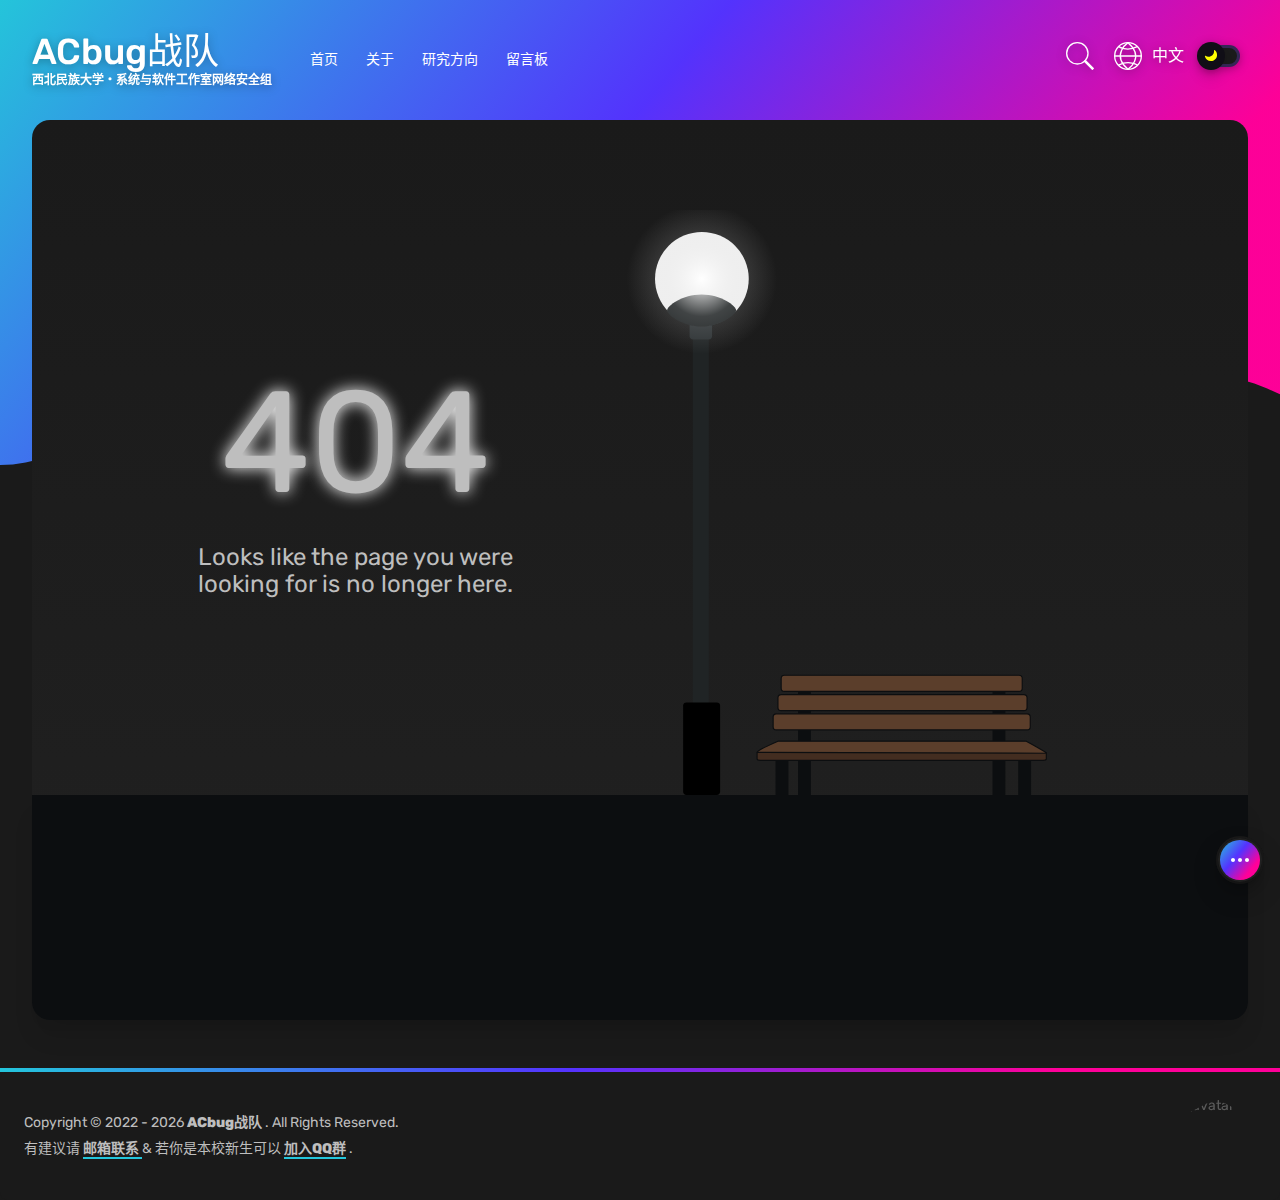
==== index.html @ 34d68b8b "Site updated: 2022-09-05 00:40:01" ====
<!DOCTYPE html><html lang="zh-CN"><head><meta charset="utf-8"><meta http-equiv="X-UA-Compatible" content="IE=edge"><meta name="viewport" content="width=device-width,initial-scale=1"><link rel="icon" href="/favicon.ico"><link href="/static/css/chunk-libs.eebac533.css" rel="stylesheet"><link href="/static/css/app.0d31776f.css" rel="stylesheet"><!-- hexo injector head_end start --><script rel="prefetch" async src="https://busuanzi.ibruce.info/busuanzi/2.3/busuanzi.pure.mini.js"></script><script rel="preload" src="https://cdn.bootcdn.net/ajax/libs/prism/1.23.0/components/prism-core.js" data-manual></script><script rel="preload" src="https://cdn.bootcdn.net/ajax/libs/prism/1.23.0/plugins/autoloader/prism-autoloader.js"></script><script rel="preload" src="https://cdn.bootcdn.net/ajax/libs/prism/1.23.0/plugins/toolbar/prism-toolbar.min.js"></script><script rel="preload" src="https://cdn.bootcdn.net/ajax/libs/prism/1.23.0/plugins/copy-to-clipboard/prism-copy-to-clipboard.min.js"></script><script rel="preload" src="https://cdn.bootcdn.net/ajax/libs/blueimp-md5/2.18.0/js/md5.min.js"></script><script rel="preload" src="https://cdn.bootcdn.net/ajax/libs/lodash.js/4.17.21/lodash.min.js"></script><link rel="stylesheet" href="https://cdn.bootcdn.net/ajax/libs/prism/1.23.0/themes/prism.min.css"/><link rel="stylesheet" href="https://cdn.bootcdn.net/ajax/libs/prism/1.23.0/plugins/toolbar/prism-toolbar.min.css"/><link rel="stylesheet" href="https://fonts.loli.net/css?family=Rubik" /><script rel="preload" src="https://img2.i-nmb.cn/Valine.min.js"></script><script rel="preload" src="https://img2.i-nmb.cn/av-min.js"></script><!-- hexo injector head_end end --><meta name="generator" content="Hexo 6.2.0"></head><body id="body-container"><noscript><strong>We're sorry but Aurora Blog doesn't work properly without JavaScript enabled. Please enable it to continue.</strong></noscript><div id="app"></div><script>(function(e){function t(t){for(var a,n,u=t[0],i=t[1],c=t[2],l=0,p=[];l<u.length;l++)n=u[l],Object.prototype.hasOwnProperty.call(o,n)&&o[n]&&p.push(o[n][0]),o[n]=0;for(a in i)Object.prototype.hasOwnProperty.call(i,a)&&(e[a]=i[a]);f&&f(t);while(p.length)p.shift()();return s.push.apply(s,c||[]),r()}function r(){for(var e,t=0;t<s.length;t++){for(var r=s[t],a=!0,n=1;n<r.length;n++){var u=r[n];0!==o[u]&&(a=!1)}a&&(s.splice(t--,1),e=i(i.s=r[0]))}return e}var a={},n={runtime:0},o={runtime:0},s=[];function u(e){return i.p+"static/js/"+({404:"404",about:"about",archives:"archives",categories:"categories",page:"page",post:"post",result:"result",tags:"tags"}[e]||e)+"."+{404:"00d640a8",about:"024aacd1",archives:"574ac664",categories:"90aa5475",page:"a02618ad",post:"cebfbaa4",result:"39470350",tags:"2ad613f5"}[e]+".js"}function i(t){if(a[t])return a[t].exports;var r=a[t]={i:t,l:!1,exports:{}};return e[t].call(r.exports,r,r.exports,i),r.l=!0,r.exports}i.e=function(e){var t=[],r={404:1,about:1,archives:1,categories:1,page:1,post:1,result:1,tags:1};n[e]?t.push(n[e]):0!==n[e]&&r[e]&&t.push(n[e]=new Promise((function(t,r){for(var a="static/css/"+({404:"404",about:"about",archives:"archives",categories:"categories",page:"page",post:"post",result:"result",tags:"tags"}[e]||e)+"."+{404:"1a6cd5bd",about:"32dfa3b0",archives:"c0d49bd5",categories:"10e2be12",page:"749ad047",post:"9f951a60",result:"10e2be12",tags:"10e2be12"}[e]+".css",o=i.p+a,s=document.getElementsByTagName("link"),u=0;u<s.length;u++){var c=s[u],l=c.getAttribute("data-href")||c.getAttribute("href");if("stylesheet"===c.rel&&(l===a||l===o))return t()}var p=document.getElementsByTagName("style");for(u=0;u<p.length;u++){c=p[u],l=c.getAttribute("data-href");if(l===a||l===o)return t()}var f=document.createElement("link");f.rel="stylesheet",f.type="text/css",f.onload=t,f.onerror=function(t){var a=t&&t.target&&t.target.src||o,s=new Error("Loading CSS chunk "+e+" failed.\n("+a+")");s.code="CSS_CHUNK_LOAD_FAILED",s.request=a,delete n[e],f.parentNode.removeChild(f),r(s)},f.href=o;var d=document.getElementsByTagName("head")[0];d.appendChild(f)})).then((function(){n[e]=0})));var a=o[e];if(0!==a)if(a)t.push(a[2]);else{var s=new Promise((function(t,r){a=o[e]=[t,r]}));t.push(a[2]=s);var c,l=document.createElement("script");l.charset="utf-8",l.timeout=120,i.nc&&l.setAttribute("nonce",i.nc),l.src=u(e);var p=new Error;c=function(t){l.onerror=l.onload=null,clearTimeout(f);var r=o[e];if(0!==r){if(r){var a=t&&("load"===t.type?"missing":t.type),n=t&&t.target&&t.target.src;p.message="Loading chunk "+e+" failed.\n("+a+": "+n+")",p.name="ChunkLoadError",p.type=a,p.request=n,r[1](p)}o[e]=void 0}};var f=setTimeout((function(){c({type:"timeout",target:l})}),12e4);l.onerror=l.onload=c,document.head.appendChild(l)}return Promise.all(t)},i.m=e,i.c=a,i.d=function(e,t,r){i.o(e,t)||Object.defineProperty(e,t,{enumerable:!0,get:r})},i.r=function(e){"undefined"!==typeof Symbol&&Symbol.toStringTag&&Object.defineProperty(e,Symbol.toStringTag,{value:"Module"}),Object.defineProperty(e,"__esModule",{value:!0})},i.t=function(e,t){if(1&t&&(e=i(e)),8&t)return e;if(4&t&&"object"===typeof e&&e&&e.__esModule)return e;var r=Object.create(null);if(i.r(r),Object.defineProperty(r,"default",{enumerable:!0,value:e}),2&t&&"string"!=typeof e)for(var a in e)i.d(r,a,function(t){return e[t]}.bind(null,a));return r},i.n=function(e){var t=e&&e.__esModule?function(){return e["default"]}:function(){return e};return i.d(t,"a",t),t},i.o=function(e,t){return Object.prototype.hasOwnProperty.call(e,t)},i.p="/",i.oe=function(e){throw console.error(e),e};var c=window["webpackJsonp"]=window["webpackJsonp"]||[],l=c.push.bind(c);c.push=t,c=c.slice();for(var p=0;p<c.length;p++)t(c[p]);var f=l;r()})([]);</script><script src="/static/js/chunk-libs.dc6146cd.js"></script><script src="/static/js/app.6d2c358d.js"></script></body></html>
---- static/css/chunk-libs.eebac533.css ----
/*! normalize.css v8.0.1 | MIT License | github.com/necolas/normalize.css */html{line-height:1.15;-webkit-text-size-adjust:100%}body{margin:0}main{display:block}h1{font-size:2em;margin:.67em 0}hr{box-sizing:content-box;height:0;overflow:visible}pre{font-family:monospace,monospace;font-size:1em}a{background-color:transparent}abbr[title]{border-bottom:none;text-decoration:underline;-webkit-text-decoration:underline dotted;text-decoration:underline dotted}b,strong{font-weight:bolder}code,kbd,samp{font-family:monospace,monospace;font-size:1em}small{font-size:80%}sub,sup{font-size:75%;line-height:0;position:relative;vertical-align:baseline}sub{bottom:-.25em}sup{top:-.5em}img{border-style:none}button,input,optgroup,select,textarea{font-family:inherit;font-size:100%;line-height:1.15;margin:0}button,input{overflow:visible}button,select{text-transform:none}[type=button],[type=reset],[type=submit],button{-webkit-appearance:button}[type=button]::-moz-focus-inner,[type=reset]::-moz-focus-inner,[type=submit]::-moz-focus-inner,button::-moz-focus-inner{border-style:none;padding:0}[type=button]:-moz-focusring,[type=reset]:-moz-focusring,[type=submit]:-moz-focusring,button:-moz-focusring{outline:1px dotted ButtonText}fieldset{padding:.35em .75em .625em}legend{box-sizing:border-box;color:inherit;display:table;max-width:100%;padding:0;white-space:normal}progress{vertical-align:baseline}textarea{overflow:auto}[type=checkbox],[type=radio]{box-sizing:border-box;padding:0}[type=number]::-webkit-inner-spin-button,[type=number]::-webkit-outer-spin-button{height:auto}[type=search]{-webkit-appearance:textfield;outline-offset:-2px}[type=search]::-webkit-search-decoration{-webkit-appearance:none}::-webkit-file-upload-button{-webkit-appearance:button;font:inherit}details{display:block}summary{display:list-item}[hidden],template{display:none}#nprogress{pointer-events:none}#nprogress .bar{background:#29d;position:fixed;z-index:1031;top:0;left:0;width:100%;height:2px}#nprogress .peg{display:block;position:absolute;right:0;width:100px;height:100%;box-shadow:0 0 10px #29d,0 0 5px #29d;opacity:1;transform:rotate(3deg) translateY(-4px)}#nprogress .spinner{display:block;position:fixed;z-index:1031;top:15px;right:15px}#nprogress .spinner-icon{width:18px;height:18px;box-sizing:border-box;border:2px solid transparent;border-top-color:#29d;border-left-color:#29d;border-radius:50%;-webkit-animation:nprogress-spinner .4s linear infinite;animation:nprogress-spinner .4s linear infinite}.nprogress-custom-parent{overflow:hidden;position:relative}.nprogress-custom-parent #nprogress .bar,.nprogress-custom-parent #nprogress .spinner{position:absolute}@-webkit-keyframes nprogress-spinner{0%{-webkit-transform:rotate(0deg)}to{-webkit-transform:rotate(1turn)}}@keyframes nprogress-spinner{0%{transform:rotate(0deg)}to{transform:rotate(1turn)}}
---- static/css/app.0d31776f.css ----
:root{--max-width:1600px;--gap:2rem;--main-gradient:linear-gradient(130deg,#24c6dc,#5433ff 41.07%,#f09 76.05%);--theme-transition:all 250ms ease}.theme-light{--background-primary:#f1f3f9;--background-primary-alt:#fafafa;--background-secondary:#fff;--background-secondary-alt:#2e3236;--background-trans:rgba(0,0,0,0.15);--text-bright:#000;--text-normal:#333;--text-accent:#e93796;--text-sub-accent:#547ce7;--text-faint:#b2b2b2;--text-dim:#858585;--text-title-h1:#333;--text-title-h2:#333;--text-title-h3:#333;--text-title-h4:#333;--text-title-h5:#333;--text-link:#b4b4b4;--text-a:#db4d52;--text-a-hover:#db4d52;--bg-accent-55:rgba(244,86,157,0.55);--bg-sub-accent-55:rgba(13,185,215,0.55);--bg-accent-05:rgba(244,86,157,0.05);--strong-gradient:linear-gradient(62deg,#188bfd,#a03bff)!important;--gradient-cover:linear-gradient(90deg,hsla(0,0%,98%,0),hsla(0,0%,98%,0.013) 8.1%,hsla(0,0%,98%,0.049) 15.5%,hsla(0,0%,98%,0.104) 22.5%,hsla(0,0%,98%,0.175) 29%,hsla(0,0%,98%,0.259) 35.3%,hsla(0,0%,98%,0.352) 41.2%,hsla(0,0%,98%,0.45) 47.1%,hsla(0,0%,98%,0.55) 52.9%,hsla(0,0%,98%,0.648) 58.8%,hsla(0,0%,98%,0.741) 64.7%,hsla(0,0%,98%,0.825) 71%,hsla(0,0%,98%,0.896) 77.5%,hsla(0,0%,98%,0.951) 84.5%,hsla(0,0%,98%,0.987) 91.9%,var(--background-secondary));--article-cover:linear-gradient(180deg,hsla(0,0%,98%,0),hsla(0,0%,98%,0.013) 8.1%,hsla(0,0%,98%,0.049) 15.5%,hsla(0,0%,98%,0.104) 22.5%,hsla(0,0%,98%,0.175) 29%,hsla(0,0%,98%,0.259) 35.3%,hsla(0,0%,98%,0.352) 41.2%,hsla(0,0%,98%,0.45) 47.1%,hsla(0,0%,98%,0.55) 52.9%,hsla(0,0%,98%,0.648) 58.8%,hsla(0,0%,98%,0.741) 64.7%,hsla(0,0%,98%,0.825) 71%,hsla(0,0%,98%,0.896) 77.5%,hsla(0,0%,98%,0.951) 84.5%,hsla(0,0%,98%,0.987) 91.9%,var(--background-secondary));--accent-shadow:0 20px 25px -5px rgba(232,57,255,0.06),0 10px 10px -5px rgba(53,11,59,0.1);--sub-accent-shadow:0 20px 25px -5px rgba(71,190,255,0.06),0 10px 10px -5px rgba(11,42,59,0.1);--search-modal-key-gradient:linear-gradient(-225deg,#d5dbe4,#f8f8f8);--search-modal-key-shadow:inset 0 -2px 0 0 #cdcde6,inset 0 0 1px 1px #fff,0 1px 2px 1px rgba(30,35,90,0.4);--custom-quote-tip:#7343d5;--custom-quote-warning:#e98503;--custom-quote-danger:#dd2500;--custom-quote:#e93796}.theme-dark,.theme-light{--trans-ease:all 250ms ease}.theme-dark{--background-primary:#1a1a1a;--background-primary-alt:#0d0b12;--background-secondary:#212121;--background-secondary-alt:#0d0b12;--background-trans:hsla(0,0%,100%,0.15);--skeleton-bg:#2e2e2e;--skeleton-hl:#363636;--text-bright:#fff;--text-normal:#bebebe;--text-accent:#0fb6d6;--text-sub-accent:#f4569d;--text-dim:#6d6d6d;--text-faint:#7aa2f7;--text-title-h1:var(--text-accent);--text-title-h2:#cbdbe5;--text-title-h3:#cbdbe5;--text-title-h4:#cbdbe5;--text-title-h5:#cbdbe5;--text-link:#b4b4b4;--text-a:#6bcafb;--text-a-hover:#6bcafb;--bg-sub-accent-55:rgba(244,86,157,0.55);--bg-accent-55:rgba(13,185,215,0.55);--bg-accent-05:rgba(14,210,247,0.05);--strong-gradient:linear-gradient(62deg,#87c2fd,#dcb9fc)!important;--gradient-cover:linear-gradient(90deg,rgba(33,33,33,0),rgba(33,33,33,0.013) 8.1%,rgba(33,33,33,0.049) 15.5%,rgba(33,33,33,0.104) 22.5%,rgba(33,33,33,0.175) 29%,rgba(33,33,33,0.259) 35.3%,rgba(33,33,33,0.352) 41.2%,rgba(33,33,33,0.45) 47.1%,rgba(33,33,33,0.55) 52.9%,rgba(33,33,33,0.648) 58.8%,rgba(33,33,33,0.741) 64.7%,rgba(33,33,33,0.825) 71%,rgba(33,33,33,0.896) 77.5%,rgba(33,33,33,0.951) 84.5%,rgba(33,33,33,0.987) 91.9%,var(--background-secondary));--article-cover:linear-gradient(180deg,rgba(33,33,33,0),rgba(33,33,33,0.013) 8.1%,rgba(33,33,33,0.049) 15.5%,rgba(33,33,33,0.104) 22.5%,rgba(33,33,33,0.175) 29%,rgba(33,33,33,0.259) 35.3%,rgba(33,33,33,0.352) 41.2%,rgba(33,33,33,0.45) 47.1%,rgba(33,33,33,0.55) 52.9%,rgba(33,33,33,0.648) 58.8%,rgba(33,33,33,0.741) 64.7%,rgba(33,33,33,0.825) 71%,rgba(33,33,33,0.896) 77.5%,rgba(33,33,33,0.951) 84.5%,rgba(33,33,33,0.987) 91.9%,var(--background-secondary));--accent-shadow:0 20px 25px -5px rgba(11,42,59,0.35),0 10px 10px -5px rgba(11,42,59,0.14);--sub-accent-shadow:0 20px 25px -5px rgba(53,11,59,0.35),0 10px 10px -5px rgba(53,11,59,0.14);--search-modal-key-gradient:linear-gradient(-225deg,#3f3e3e,#2c2c2c);--search-modal-key-shadow:inset 0 -2px 0 0 #363636,inset 0 0 1px 1px #2e2e2e,0 1px 2px 1px rgba(30,35,90,0.4);--custom-quote-tip:#8d53ff;--custom-quote-warning:#cbcb00;--custom-quote-danger:#dd2500;--custom-quote:#5dc3d9}.ob-text-bright{color:var(--text-bright)}.ob-drop-shadow{filter:drop-shadow(0 2px 5px rgba(0,0,0,.3))}.ob-hz-thumbnail{max-width:120%}.ob-gradient-plate{width:calc(100% - .5rem);height:calc(100% - .5rem);margin:.25rem}.ob-gradient-cut-plate{top:8%;width:calc(100% - .5rem);height:calc(92% - .5rem);margin:.25rem}.ob-avatar{height:7rem;width:7rem}.footer-avatar,.ob-avatar{margin:0;--tw-shadow:0 20px 25px -5px rgba(0,0,0,0.1),0 10px 10px -5px rgba(0,0,0,0.04);box-shadow:var(--tw-ring-offset-shadow,0 0 transparent),var(--tw-ring-shadow,0 0 transparent),var(--tw-shadow)}.footer-avatar{height:5rem;opacity:.4;width:5rem}.diamond-avatar{-webkit-clip-path:polygon(50% 3%,91% 25%,91% 75%,50% 97%,9% 75%,9% 25%);clip-path:polygon(50% 3%,91% 25%,91% 75%,50% 97%,9% 75%,9% 25%)}.circle-avatar{border-radius:9999px}.circle-avatar,.rounded-avatar{border-color:var(--background-primary);border-width:6px}.rounded-avatar{border-radius:1rem}.animation-text{-webkit-background-clip:text;-webkit-text-fill-color:transparent;-webkit-box-decoration-break:clone;background-color:#ccc;background-image:linear-gradient(90deg,#ccc,#fff,#ccc);-webkit-animation:SkeletonLoading 1.5s ease-in-out 0s infinite normal none running;animation:SkeletonLoading 1.5s ease-in-out 0s infinite normal none running}.inverted-main-grid,.main-grid{display:flex;flex-direction:column}@media (min-width:1024px){.main-grid{display:grid;gap:var(--gap);grid-template-columns:minmax(0,1fr) 320px}.inverted-main-grid{display:grid;gap:var(--gap);grid-template-columns:245px minmax(0,1fr)}}.tab{background-color:var(--background-secondary);border-radius:1rem;display:flex;flex-direction:row;flex-wrap:wrap;margin-bottom:2rem;overflow-y:hidden;padding-left:1.5rem;padding-right:3rem;--tw-shadow:0 4px 6px -1px rgba(0,0,0,0.1),0 2px 4px -1px rgba(0,0,0,0.06);box-shadow:var(--tw-ring-offset-shadow,0 0 transparent),var(--tw-ring-shadow,0 0 transparent),var(--tw-shadow);height:3.5rem;transition:height .4s ease}.tab.expanded-tab{overflow-y:initial;height:auto}.tab li{cursor:pointer;margin-top:1rem;margin-bottom:1rem;margin-right:.75rem}.tab li:hover{opacity:.5}.tab li.active{--tw-shadow:0 10px 15px -3px rgba(0,0,0,0.1),0 4px 6px -2px rgba(0,0,0,0.05);box-shadow:var(--tw-ring-offset-shadow,0 0 transparent),var(--tw-ring-shadow,0 0 transparent),var(--tw-shadow);--tw-text-opacity:1;color:rgba(255,255,255,var(--tw-text-opacity));text-shadow:0 2px 2px rgba(0,0,0,.5)}.tab li span{background-color:var(--background-primary);border-top-left-radius:.375rem;border-bottom-left-radius:.375rem;font-size:.875rem;line-height:1.25rem;padding-top:.5rem;padding-bottom:.5rem;padding-left:.75rem;padding-right:.75rem;text-align:center;white-space:nowrap}.tab li span.first-tab{border-radius:.375rem;padding-left:1.5rem;padding-right:1.5rem}.tab li b{background-color:var(--background-primary);border-top-right-radius:.375rem;border-bottom-right-radius:.375rem;font-size:.875rem;line-height:1.25rem;opacity:.7;padding-top:.5rem;padding-bottom:.5rem;padding-left:.5rem;padding-right:.5rem;text-align:center;color:var(--text-accent);white-space:nowrap}.tab-expander{cursor:pointer;position:absolute;top:1.25rem;right:1.25rem;stroke:currentColor;color:var(--text-bright);opacity:.8}.tab-expander:hover{opacity:.5}.tab-expander svg{transition:transform .4s ease}.tab-expander.expanded svg{transform:rotate(180deg)}#loading-bar-wrapper #nprogress{pointer-events:none}#loading-bar-wrapper #nprogress .bar{background:var(--main-gradient);position:absolute;z-index:3000;top:0;left:0;width:100%;height:8px}#loading-bar-wrapper #nprogress .peg{display:none;position:absolute;right:0;width:100px;height:8px;opacity:0;box-shadow:none;transform:rotate(3deg) translateY(-4px)}#loading-bar-wrapper #nprogress .spinner{display:block;position:fixed;z-index:3000;top:15px;right:15px}#loading-bar-wrapper #nprogress .spinner-icon{width:18px;height:18px;box-sizing:border-box;border:2px solid transparent;border-top-color:var(--text-accent);border-left-color:var(--text-accent);border-radius:50%;-webkit-animation:nprogress-spinner .4s linear infinite;animation:nprogress-spinner .4s linear infinite}@-webkit-keyframes nprogress-spinner{to{-webkit-transform:rotate(1turn)}0%{transform:rotate(0)}to{transform:rotate(1turn)}}#loading-bar-wrapper{position:fixed;width:100px;top:8px;left:50%;transform:translateX(-50%);height:8px;border-radius:8px;z-index:2000;background:transparent;overflow:hidden}#loading-bar-wrapper.nprogress-custom-parent{background:var(--background-secondary);box-shadow:0 1px 2px 0 rgba(0,0,0,.1)}a:hover{opacity:.5}a{transition-property:all;transition-timing-function:cubic-bezier(.4,0,.2,1);transition-duration:.15s}

/*! tailwindcss v2.1.2 | MIT License | https://tailwindcss.com */

/*! modern-normalize v1.1.0 | MIT License | https://github.com/sindresorhus/modern-normalize */html{-moz-tab-size:4;-o-tab-size:4;tab-size:4;line-height:1.15;-webkit-text-size-adjust:100%}body{margin:0;font-family:system-ui,-apple-system,Segoe UI,Roboto,Helvetica,Arial,sans-serif,Apple Color Emoji,Segoe UI Emoji}hr{height:0;color:inherit}abbr[title]{-webkit-text-decoration:underline dotted;text-decoration:underline dotted}b,strong{font-weight:bolder}code,kbd,pre,samp{font-family:ui-monospace,SFMono-Regular,Consolas,Liberation Mono,Menlo,monospace;font-size:1em}small{font-size:80%}sub,sup{font-size:75%;line-height:0;position:relative;vertical-align:baseline}sub{bottom:-.25em}sup{top:-.5em}table{text-indent:0;border-color:inherit}button,input,optgroup,select,textarea{font-family:inherit;font-size:100%;line-height:1.15;margin:0}button,select{text-transform:none}[type=button],[type=reset],button{-webkit-appearance:button}legend{padding:0}progress{vertical-align:baseline}[type=search]{-webkit-appearance:textfield;outline-offset:-2px}summary{display:list-item}blockquote,dd,dl,figure,h1,h2,h3,h4,h5,h6,hr,p,pre{margin:0}button{background-color:transparent;background-image:none}button:focus{outline:1px dotted;outline:5px auto -webkit-focus-ring-color}fieldset,ol,ul{margin:0;padding:0}ol,ul{list-style:none}html{font-family:ui-sans-serif,system-ui,-apple-system,BlinkMacSystemFont,Segoe UI,Roboto,Helvetica Neue,Arial,Noto Sans,sans-serif,Apple Color Emoji,Segoe UI Emoji,Segoe UI Symbol,Noto Color Emoji;line-height:1.5}body{font-family:inherit;line-height:inherit}*,:after,:before{box-sizing:border-box;border-width:0;border-style:solid;border-color:#e5e7eb}hr{border-top-width:1px}img{border-style:solid}textarea{resize:vertical}input::-moz-placeholder,textarea::-moz-placeholder{opacity:1;color:#9ca3af}input:-ms-input-placeholder,textarea:-ms-input-placeholder{opacity:1;color:#9ca3af}input::placeholder,textarea::placeholder{opacity:1;color:#9ca3af}button{cursor:pointer}table{border-collapse:collapse}h1,h2,h3,h4,h5,h6{font-size:inherit;font-weight:inherit}a{color:inherit;text-decoration:inherit}button,input,optgroup,select,textarea{padding:0;line-height:inherit;color:inherit}code,kbd,pre,samp{font-family:ui-monospace,SFMono-Regular,Menlo,Monaco,Consolas,Liberation Mono,Courier New,monospace}audio,canvas,embed,iframe,img,object,svg,video{display:block;vertical-align:middle}img,video{max-width:100%;height:auto}.container{width:100%}@media (min-width:640px){.container{max-width:640px}}@media (min-width:768px){.container{max-width:768px}}@media (min-width:1024px){.container{max-width:1024px}}@media (min-width:1280px){.container{max-width:1280px}}@media (min-width:1536px){.container{max-width:1536px}}.article-container{border-radius:1rem;height:100%;list-style-type:none;position:relative}.article-container:hover .article-tag{transform:translateY(-60%)}.article-container:hover .article,.article-container:hover .feature-article{transform:scale(1.015)}.article-container .article-tag{border-radius:.375rem;display:flex;align-items:flex-start;font-weight:700;font-size:.875rem;line-height:1.25rem;padding-left:.25rem;padding-right:.25rem;padding-top:.25rem;padding-bottom:.75rem;position:absolute;left:1.5rem;top:-.25rem;--tw-shadow:0 10px 15px -3px rgba(0,0,0,0.1),0 4px 6px -2px rgba(0,0,0,0.05);box-shadow:var(--tw-ring-offset-shadow,0 0 transparent),var(--tw-ring-shadow,0 0 transparent),var(--tw-shadow);--tw-text-opacity:1;color:rgba(255,255,255,var(--tw-text-opacity));text-transform:uppercase;--tw-translate-x:0;--tw-translate-y:0;--tw-rotate:0;--tw-skew-x:0;--tw-skew-y:0;--tw-scale-x:1;--tw-scale-y:1;transform:translateX(var(--tw-translate-x)) translateY(var(--tw-translate-y)) rotate(var(--tw-rotate)) skewX(var(--tw-skew-x)) skewY(var(--tw-skew-y)) scaleX(var(--tw-scale-x)) scaleY(var(--tw-scale-y));background:var(--main-gradient);z-index:0;transition:transform .2s ease-in-out}.article-container .article-tag>b{border-radius:.25rem;padding-top:.25rem;padding-bottom:.25rem;padding-left:.75rem;padding-right:.75rem;stroke:currentColor;--tw-text-opacity:1;color:rgba(255,255,255,var(--tw-text-opacity));width:100%;height:100%;text-shadow:0 2px 2px rgba(0,0,0,.5);background:rgba(0,0,0,.5)}.article{background-color:var(--background-secondary);border-radius:1rem;display:grid;height:100%;overflow:hidden;position:relative;top:0;--tw-shadow:0 10px 15px -3px rgba(0,0,0,0.1),0 4px 6px -2px rgba(0,0,0,0.05);box-shadow:var(--tw-ring-offset-shadow,0 0 transparent),var(--tw-ring-shadow,0 0 transparent),var(--tw-shadow);z-index:10;grid-template-rows:repeat(3,minmax(0,1fr));transition:transform .2s ease-in-out}.article .article-thumbnail{position:relative;grid-row:span 1/span 1}.article .article-thumbnail img{background-repeat:no-repeat;background-size:cover;border-radius:1rem;display:block;height:120%;-o-object-fit:cover;object-fit:cover;position:absolute;width:100%;z-index:20}.article .article-thumbnail .thumbnail-screen{height:120%;opacity:.4;pointer-events:none;position:absolute;left:0;width:100%;z-index:30;max-width:120%;mix-blend-mode:screen}.article .article-thumbnail:after{pointer-events:none;content:"";position:absolute;z-index:35;top:13%;left:0;height:120%;width:100%;background:var(--article-cover)}.article .article-content{background-color:transparent;display:flex;flex-direction:column;padding-left:1.5rem;padding-right:1.5rem;padding-bottom:1.5rem;position:relative;z-index:40;grid-row:span 2/span 2}.article .article-content span{filter:drop-shadow(0 2px 1px rgba(0,0,0,.1))}.article .article-content span b{font-size:.75rem;line-height:1rem;color:var(--text-accent);text-transform:uppercase}.article .article-content span ul{display:inline-flex;font-size:.75rem;line-height:1rem;padding-left:1rem}.article .article-content span ul li{margin-right:.75rem}.article .article-content h1{font-weight:800;font-size:1.5rem;line-height:2rem;margin-bottom:1.5rem;color:var(--text-bright)}@media (min-width:1024px){.article .article-content h1{margin-top:1rem;margin-bottom:2rem}}.article .article-content p{font-size:.875rem;line-height:1.25rem;margin-bottom:.5rem;padding-bottom:1rem}@media (min-width:1024px){.article .article-content p{font-size:1rem;line-height:1.5rem;margin-bottom:.5rem;padding-bottom:1.5rem}}.article .article-content .article-footer{display:flex;align-items:flex-end;align-content:flex-end;justify-content:flex-start;flex:1 1 0%;font-size:.875rem;line-height:1.25rem;width:100%}.article .article-content .article-footer img{border-radius:9999px;margin-right:.5rem;height:28px;width:28px}.feature-article{background-color:var(--background-secondary);border-radius:1rem;display:grid;overflow:hidden;position:relative;top:0;--tw-shadow:0 10px 15px -3px rgba(0,0,0,0.1),0 4px 6px -2px rgba(0,0,0,0.05);box-shadow:var(--tw-ring-offset-shadow,0 0 transparent),var(--tw-ring-shadow,0 0 transparent),var(--tw-shadow);z-index:10;grid-template-rows:repeat(3,minmax(0,1fr))}@media (min-width:1024px){.feature-article{height:28rem;width:100%;grid-template-columns:repeat(2,minmax(0,1fr));grid-template-rows:none}}.feature-article{transition:transform .2s ease-in-out}.feature-article .feature-thumbnail{position:relative;grid-row:span 1/span 1}@media (min-width:1024px){.feature-article .feature-thumbnail{grid-row:auto}}.feature-article .feature-thumbnail img{background-repeat:no-repeat;background-size:cover;display:block;height:120%;-o-object-fit:cover;object-fit:cover;position:absolute;left:0;width:100%;z-index:20}@media (min-width:1024px){.feature-article .feature-thumbnail img{height:28rem;width:120%}}.feature-article .feature-thumbnail span{height:120%;opacity:.4;pointer-events:none;position:absolute;left:0;width:100%;z-index:30}@media (min-width:1024px){.feature-article .feature-thumbnail span{height:28rem;width:120%}}.feature-article .feature-thumbnail:after{pointer-events:none;content:"";position:absolute;z-index:35;left:71%;top:0;height:100%;width:50%;background:var(--gradient-cover)}.feature-article .feature-content{display:flex;flex-direction:column;padding-left:1.5rem;padding-right:1.5rem;padding-bottom:1.5rem;position:relative;z-index:40;grid-row:span 2/span 2}@media (min-width:1024px){.feature-article .feature-content{padding:3rem;grid-row:auto}}.feature-article .feature-content b{color:var(--text-accent);text-transform:uppercase}.feature-article .feature-content ul{display:inline-flex;padding-left:1rem}.feature-article .feature-content ul li{margin-right:.75rem}.feature-article .feature-content h1{font-weight:800;font-size:1.5rem;line-height:2rem;margin-bottom:1.5rem;color:var(--text-bright)}@media (min-width:1024px){.feature-article .feature-content h1{font-size:2.25rem;line-height:2.5rem;margin-top:1rem;margin-bottom:2rem}}.feature-article .feature-content p{font-size:1rem;line-height:1.5rem;margin-bottom:.5rem;padding-bottom:1rem}@media (min-width:1024px){.feature-article .feature-content p{font-size:1.125rem;line-height:1.75rem;margin-bottom:.5rem;padding-bottom:1.5rem}}.feature-article .feature-content .article-footer{display:flex;align-items:flex-end;align-content:flex-end;justify-content:flex-start;flex:1 1 0%;font-size:.875rem;line-height:1.25rem;width:100%}.feature-article .feature-content .article-footer img{border-radius:9999px;margin-right:.5rem;height:28px;width:28px}.thumbnail-screen{max-width:120%;mix-blend-mode:screen}@media (max-width:1023px){.feature-article>div:first-of-type:after{top:13%;left:0;height:120%;width:100%;background:var(--article-cover)}}.post-html{background-color:var(--background-secondary);border-radius:1rem;margin-bottom:2rem;padding:1rem;--tw-shadow:0 20px 25px -5px rgba(0,0,0,0.1),0 10px 10px -5px rgba(0,0,0,0.04);box-shadow:var(--tw-ring-offset-shadow,0 0 transparent),var(--tw-ring-shadow,0 0 transparent),var(--tw-shadow)}@media (min-width:1024px){.post-html{margin-bottom:0;padding:3.5rem}}.post-html h1,.post-html h2,.post-html h3,.post-html h4,.post-html h5,.post-html h6{display:flex;align-items:center;margin-bottom:1rem;padding-bottom:.5rem;padding-top:1.75rem;position:relative;color:var(--text-bright);font-weight:600}.post-html h1:after,.post-html h2:after,.post-html h3:after,.post-html h4:after,.post-html h5:after,.post-html h6:after{border-radius:9999px;height:.25rem;position:absolute;bottom:0;width:6rem;content:"";background:var(--main-gradient)}.post-html h1{font-size:1.875rem;line-height:2.25rem}@media (min-width:1024px){.post-html h1{font-size:2.25rem;line-height:2.5rem}}.post-html h2{font-size:1.5rem;line-height:2rem}@media (min-width:1024px){.post-html h2{font-size:1.875rem;line-height:2.25rem}}.post-html h3{font-size:1.25rem;line-height:1.75rem}@media (min-width:1024px){.post-html h3{font-size:1.5rem;line-height:2rem}}.post-html h4{font-size:1.125rem;line-height:1.75rem}@media (min-width:1024px){.post-html h4{font-size:1.25rem;line-height:1.75rem}}.post-html h5{font-size:1rem;line-height:1.5rem}@media (min-width:1024px){.post-html h5{font-size:1.125rem;line-height:1.75rem}}.post-html h6{font-size:1rem;line-height:1.5rem}.post-html p{margin-top:1.5rem;margin-bottom:1.5rem}.post-html ul{margin:1.5rem 0}.post-html ul ul{position:relative;margin:0}.post-html ul>li>ul:before{content:"";border-left:1px solid var(--text-accent);position:absolute;opacity:.35;left:-1em;top:0;bottom:0}.post-html ol li,.post-html ul li{margin-left:2rem}.post-html ol ul,.post-html ol ul ul,.post-html ul,.post-html ul ul,.post-html ul ul ul{list-style:none}.post-html li>p{display:inline-block;margin-top:0;margin-bottom:0}.post-html ul li:before{content:"•";color:var(--text-accent);display:inline-block;width:1em;margin-left:-1.15em;padding:0;font-weight:700;text-shadow:0 0 .5em var(--accent-2)}.post-html ul ul li:before,.post-html ul ul ul li:before{content:"•"}.post-html ol{list-style:none;counter-reset:li}.post-html ol>li{counter-increment:li}.post-html ol>li:before,.post-html ul ol>li:before,.post-html ul ul ol>li:before,.post-html ul ul ul ol>li:before{content:"." counter(li);color:var(--text-accent);font-weight:400;display:inline-block;width:1em;margin-left:-1.5em;margin-right:.5em;text-align:right;direction:rtl;overflow:visible;word-break:keep-all;white-space:nowrap}.post-html blockquote{-webkit-margin-start:0;margin-inline-start:0}.post-html .custom-quote,.post-html blockquote{position:relative;padding:.5rem 1rem .5rem 2rem;color:var(--text-normal);border-top-right-radius:5px;border-bottom-right-radius:5px;margin-bottom:2em;margin-top:2em;margin-right:0!important;border-left:3px var(--text-accent) solid;border-top:transparent;border-bottom:transparent;border-right:transparent;background:linear-gradient(135deg,var(--background-primary),var(--background-primary) 41.07%,var(--background-secondary) 76.05%,var(--background-secondary))}.post-html .custom-quote:before,.post-html blockquote:before{content:"";position:absolute;top:0;left:0;height:2px;width:76%;background:linear-gradient(90deg,var(--text-accent),var(--background-secondary) 76.05%)}.post-html .custom-quote:after,.post-html blockquote:after{content:"";position:absolute;bottom:0;left:0;height:2px;width:45%;background:linear-gradient(90deg,var(--text-accent),var(--background-primary) 45%)}.post-html .custom-blockquote-svg,.post-html .custom-quote-svg{display:flex;justify-content:center;align-items:center;position:absolute;top:-.65rem;left:-1rem;height:2.3rem;width:2.3rem;fill:currentColor;stroke:var(--background-secondary);overflow:hidden}.post-html .custom-blockquote-svg svg,.post-html .custom-quote-svg svg{height:100%;width:100%}.post-html .custom-blockquote-svg{color:var(--text-accent)}.post-html .custom-quote.tip .custom-quote-svg{color:var(--custom-quote-tip)}.post-html .custom-quote.tip{border-left:3px solid var(--custom-quote-tip)!important}.post-html .custom-quote.tip .custom-quote-title{color:var(--custom-quote-tip)}.post-html .custom-quote.tip:after,.post-html .custom-quote.tip:before{background:linear-gradient(90deg,var(--custom-quote-tip),var(--background-primary))}.post-html .custom-quote.warning .custom-quote-svg{color:var(--custom-quote-warning)}.post-html .custom-quote.warning{border-left:3px solid var(--custom-quote-warning)!important}.post-html .custom-quote.warning .custom-quote-title{color:var(--custom-quote-warning)}.post-html .custom-quote.warning:after,.post-html .custom-quote.warning:before{background:linear-gradient(90deg,var(--custom-quote-warning),var(--background-primary))}.post-html .custom-quote.danger .custom-quote-svg{color:var(--custom-quote-danger)}.post-html .custom-quote.danger{border-left:3px solid var(--custom-quote-danger)!important}.post-html .custom-quote.danger .custom-quote-title{color:var(--custom-quote-danger)}.post-html .custom-quote.danger:after,.post-html .custom-quote.danger:before{background:linear-gradient(90deg,var(--custom-quote-danger),var(--background-primary))}.post-html .custom-details{border-radius:.75rem;padding:1rem;background:linear-gradient(135deg,var(--background-primary),var(--background-primary) 41.07%,var(--background-secondary) 76.05%,var(--background-secondary))}.post-html .custom-details summary{border-radius:.5rem;cursor:pointer;transition-property:all;transition-timing-function:cubic-bezier(.4,0,.2,1);transition-duration:.15s;-webkit-touch-callout:none;-webkit-user-select:none;-moz-user-select:none;-ms-user-select:none;user-select:none;padding:.5rem 1.2rem;background:linear-gradient(135deg,var(--bg-accent-55),transparent 46.07%);opacity:1}.post-html .custom-details summary:hover{opacity:.6}.post-html strong{-webkit-background-clip:text;-webkit-text-fill-color:transparent;padding:0 .1rem;color:#7aa2f7;background-color:#7aa2f7;background-image:var(--strong-gradient)}.post-html strong::-moz-selection{-webkit-text-fill-color:var(--text-faint)}.post-html strong::selection{-webkit-text-fill-color:var(--text-faint)}.post-html table{border-collapse:collapse;margin:1rem 0;display:block;overflow-x:auto}.post-html th{background-color:var(--background-secondary)}.post-html td,.post-html th{border:1px solid var(--background-primary-alt)!important}.post-html td,.post-html th{padding:.6em 1em}.post-html tr{border-top:1px solid var(--background-primary-alt)!important;background-color:var(--background-primary)}.post-html tr:nth-child(2n){background-color:var(--background-secondary)}.post-html em{color:#bb9af7!important;font-family:OperatorMonoSSmLig-Book,Rubik!important}.post-html a{text-shadow:-1px -1px 2px var(--background-primary),-1px 1px 2px var(--background-primary),1px -1px 2px var(--background-primary),1px 1px 2px var(--background-primary);-webkit-text-fill-color:var(--text-bright);background-position:0 100%;background-repeat:repeat-x;background-size:5px 5px;text-decoration:none;transition:all .35s ease;background-image:linear-gradient(180deg,var(--bg-sub-accent-55) 0,var(--bg-sub-accent-55))}.post-html a strong{-webkit-background-clip:initial;-webkit-text-fill-color:initial;color:inherit;background-color:initial;background-image:none}.post-html a:hover{text-shadow:-1px -1px 2px var(--background-modifier-border),-1px 1px 2px var(--background-modifier-border),1px -1px 2px var(--background-modifier-border),1px 1px 2px var(--background-modifier-border);-webkit-text-fill-color:var(--text-bright);background-size:4px 50px}.post-html svg{display:inline-block}.post-html hr{position:relative;-webkit-margin-before:0;margin-block-start:0;-webkit-margin-after:0;margin-block-end:0;border:none;height:1px;padding:2.5em 0}.post-html hr:before{content:"§";display:inline-block;position:absolute;left:50%;transform:translate(-50%,-44%) rotate(60deg);transform-origin:50% 50%;padding:.25rem;color:var(--text-sub-accent);background-color:var(--background-secondary);z-index:10;border-radius:60%}.post-html hr:after{position:absolute;content:"";top:0;left:50%;transform:translateX(-50%);background:var(--main-gradient);height:3px;width:26%;border-radius:9999px;opacity:.26;margin:2.5em auto}.post-html pre{overflow:auto!important;overflow-wrap:normal!important}.post-html pre code{padding:0}.post-html code{color:var(--text-normal);margin:0;font-size:.85em;border-radius:3px;overflow-wrap:break-word;background-color:var(--bg-accent-05);word-wrap:break-word;padding:.1rem .3rem;border-radius:.3rem;color:var(--text-accent)!important}.post-header{margin-bottom:1rem}.post-header .post-labels{position:relative;bottom:-.375rem}.post-header .post-labels>b{border-radius:.375rem;display:inline-flex;font-size:.75rem;line-height:1rem;opacity:.9;padding:.125rem;--tw-text-opacity:1;color:rgba(255,255,255,var(--tw-text-opacity));text-transform:uppercase;text-shadow:0 2px 2px rgba(0,0,0,.5)}.post-header .post-labels ul{display:inline-flex;padding-left:.5rem}.post-header .post-labels ul li{font-size:.875rem;line-height:1.25rem;margin-right:.75rem;opacity:.7;--tw-text-opacity:1;color:rgba(255,255,255,var(--tw-text-opacity));text-shadow:0 2px 2px rgba(0,0,0,.5)}.post-header .post-title{margin-top:.5rem;margin-bottom:1rem;font-size:clamp(1.2rem,calc(1rem + 3.5vw),4rem);text-shadow:0 2px 2px rgba(0,0,0,.5);line-height:1.1}.post-header .post-stats{display:none;flex-direction:row;font-size:.875rem;line-height:1.25rem;margin-right:1rem}@media (min-width:1024px){.post-header .post-stats{display:flex;font-size:1rem;line-height:1.5rem}}.post-header .post-stats>span{opacity:.8;padding-right:1rem;stroke:currentColor;--tw-text-opacity:1;color:rgba(255,255,255,var(--tw-text-opacity))}.post-footer,.post-header .post-stats>span{display:flex;flex-direction:row;align-items:center}.post-footer{justify-content:flex-start;font-size:.875rem;line-height:1.25rem;margin-right:1rem}@media (min-width:1024px){.post-footer{font-size:1rem;line-height:1.5rem}}.post-footer img{border-radius:9999px;margin-right:.5rem;height:28px;width:28px}.sidebar-box{background-color:var(--background-secondary);border-radius:1rem;margin-bottom:2rem;padding:2rem;position:relative;--tw-shadow:0 20px 25px -5px rgba(0,0,0,0.1),0 10px 10px -5px rgba(0,0,0,0.04);box-shadow:var(--tw-ring-offset-shadow,0 0 transparent),var(--tw-ring-shadow,0 0 transparent),var(--tw-shadow);width:100%}.modal--active{overflow:hidden!important}#search-modal{--search-modal-height:600px;--search-modal-searchbox-height:56px;--search-modal-spacing:12px;--search-modal-footer-height:44px;height:100vh;position:fixed;top:0;left:0;width:100vw;transition-property:background-color,border-color,color,fill,stroke;transition-timing-function:cubic-bezier(.4,0,.2,1);transition-duration:.15s;background-color:rgba(26,26,26,.8);z-index:250}#search-modal .search-container{background-color:var(--background-primary);border-radius:1rem;margin-right:.5rem;margin-left:.5rem;margin-top:4rem;margin-bottom:auto;max-width:36rem;position:relative;--tw-shadow:0 25px 50px -12px rgba(0,0,0,0.25);box-shadow:var(--tw-ring-offset-shadow,0 0 transparent),var(--tw-ring-shadow,0 0 transparent),var(--tw-shadow)}@media (min-width:1024px){#search-modal .search-container{margin-right:auto;margin-left:auto}}#search-modal .search-form{background-color:var(--background-secondary);border-color:var(--text-accent);border-radius:.75rem;border-width:2px;display:flex;align-items:center;height:3.5rem;padding-top:0;padding-bottom:0;padding-left:.75rem;padding-right:.75rem;position:relative;--tw-shadow:0 4px 6px -1px rgba(0,0,0,0.1),0 2px 4px -1px rgba(0,0,0,0.06);box-shadow:var(--tw-ring-offset-shadow,0 0 transparent),var(--tw-ring-shadow,0 0 transparent),var(--tw-shadow);width:100%}#search-modal .search-form button:hover{color:var(--search-modal-highlight)}#search-modal .search-input{background-color:transparent;flex:1 1 0%;height:100%;font-size:1.25rem;line-height:1.75rem;outline:2px solid transparent;outline-offset:2px;padding-left:.5rem;width:80%}#search-modal .search-btn,#search-modal .search-input{-webkit-appearance:none;-moz-appearance:none;appearance:none;border-width:0;--tw-text-opacity:1;color:rgba(156,163,175,var(--tw-text-opacity))}#search-modal .search-btn{background-image:none;border-radius:9999px;cursor:pointer;padding:.125rem}#search-modal .search-dropdown{margin-top:.5rem;overflow-y:auto;padding-left:1rem;padding-right:1rem;min-height:var(--search-modal-spacing);max-height:calc(var(--search-modal-height) - var(--search-modal-searchbox-height) - var(--search-modal-spacing) - var(--search-modal-footer-height));scrollbar-color:var(--search-modal-muted-color) var(--search-modal-background);scrollbar-width:thin}#search-modal .search-hit-label{background-color:var(--background-primary);font-weight:600;font-size:.875rem;line-height:1.25rem;padding-left:.25rem;padding-right:.25rem;padding-top:.5rem;padding-bottom:.5rem;position:sticky;top:0;color:var(--text-accent);z-index:10}#search-modal .search-hit{border-radius:.25rem;display:flex;padding-bottom:.5rem;position:relative}#search-modal .search-hit:last-of-type{padding-bottom:1rem}#search-modal .search-hit a{background-color:var(--background-secondary);border-color:var(--background-secondary);border-radius:.5rem;border-width:2px;box-sizing:border-box;display:block;padding-left:.75rem;--tw-shadow:0 4px 6px -1px rgba(0,0,0,0.1),0 2px 4px -1px rgba(0,0,0,0.06);box-shadow:var(--tw-ring-offset-shadow,0 0 transparent),var(--tw-ring-shadow,0 0 transparent),var(--tw-shadow);width:100%}#search-modal .search-hit.active a{border-color:var(--text-accent)}#search-modal .search-hit-container{display:flex;align-items:center;height:3.5rem;padding-right:.75rem;color:var(--text-normal)}#search-modal .search-hit-icon{stroke-width:2;color:var(--text-dim)}#search-modal .search-hit-content-wrapper{display:flex;flex-direction:column;justify-content:center;flex:1 1 auto;font-weight:500;margin-left:.5rem;margin-right:.5rem;overflow:hidden;position:relative;text-overflow:ellipsis;white-space:nowrap;width:80%}#search-modal .search-hit-title{font-size:.875rem;line-height:1.25rem;overflow:hidden;text-overflow:ellipsis;white-space:nowrap;width:91.666667%}#search-modal .search-hit-title mark{background-color:var(--text-accent)}#search-modal .search-hit-path{font-size:.75rem;line-height:1rem;color:var(--text-dim)}#search-modal .search-hit-action{display:flex;align-items:center;height:22px;width:22px}#search-modal .search-footer{background-color:var(--background-secondary);border-bottom-right-radius:1rem;border-bottom-left-radius:1rem;display:flex;flex-direction:row-reverse;align-items:center;justify-content:space-between;height:2.75rem;padding-left:.75rem;padding-right:.75rem;position:relative;-webkit-user-select:none;-moz-user-select:none;-ms-user-select:none;user-select:none;width:100%;box-shadow:0 -1px 0 0,0 -3px 6px 0 #363636 rgba(30,35,90,.12);z-index:300}#search-modal .search-logo a{display:flex;align-items:center;justify-items:center;text-decoration:none}#search-modal .search-label{font-size:.75rem;line-height:1rem;margin-right:.5rem;color:var(--text-dim)}#search-modal .search-commands{display:none;list-style-type:none;margin:0;padding:0;color:var(--text-dim)}@media (min-width:1024px){#search-modal .search-commands{display:flex}}#search-modal .search-commands li{display:flex;align-items:center;margin-right:.5rem}#search-modal .search-commands-key{border-radius:.125rem;display:flex;align-items:center;justify-content:center;background:var(--search-modal-key-gradient);box-shadow:var(--search-modal-key-shadow);margin-right:.4em;height:18px;width:20px}#search-modal .search-commands-label{color:var(--text-dim)}#search-modal .search-startscreen{font-size:.875rem;line-height:1.25rem;margin-top:0;margin-bottom:0;margin-left:auto;margin-right:auto;padding-top:2.25rem;padding-bottom:2.25rem;text-align:center;width:80%}#search-modal .search-startscreen p{font-size:.875rem;line-height:1.25rem;color:var(--text-dim)}.bg-transparent{background-color:transparent}.bg-ob-deep-800{background-color:var(--background-secondary)}.bg-ob-deep-900{background-color:var(--background-primary)}.hover\:bg-ob-trans:hover{background-color:var(--background-trans)}.border-ob{border-color:var(--text-accent)}.border-ob-deep-900{border-color:var(--background-primary)}.rounded{border-radius:.25rem}.rounded-md{border-radius:.375rem}.rounded-lg{border-radius:.5rem}.rounded-xl{border-radius:.75rem}.rounded-2xl{border-radius:1rem}.rounded-full{border-radius:9999px}.rounded-tl-md{border-top-left-radius:.375rem}.rounded-tr-md{border-top-right-radius:.375rem}.rounded-br-md{border-bottom-right-radius:.375rem}.rounded-bl-md{border-bottom-left-radius:.375rem}.border-none{border-style:none}.border-2{border-width:2px}.border{border-width:1px}.border-b-2{border-bottom-width:2px}.border-r-4{border-right-width:4px}.box-border{box-sizing:border-box}.cursor-pointer{cursor:pointer}.block{display:block}.inline-block{display:inline-block}.flex{display:flex}.table{display:table}.grid{display:grid}.contents{display:contents}.hidden{display:none}.flex-row{flex-direction:row}.flex-col{flex-direction:column}.flex-wrap{flex-wrap:wrap}.items-start{align-items:flex-start}.items-end{align-items:flex-end}.items-center{align-items:center}.self-stretch{align-self:stretch}.justify-items-center{justify-items:center}.justify-start{justify-content:flex-start}.justify-end{justify-content:flex-end}.justify-center{justify-content:center}.justify-evenly{justify-content:space-evenly}.flex-1{flex:1 1 0%}.font-medium{font-weight:500}.font-semibold{font-weight:600}.font-extrabold{font-weight:800}.h-1{height:.25rem}.h-12{height:3rem}.h-28{height:7rem}.h-56{height:14rem}.h-98{height:28rem}.h-full{height:100%}.text-xs{font-size:.75rem;line-height:1rem}.text-sm{font-size:.875rem;line-height:1.25rem}.text-base{font-size:1rem;line-height:1.5rem}.text-lg{font-size:1.125rem}.text-lg,.text-xl{line-height:1.75rem}.text-xl{font-size:1.25rem}.text-2xl{font-size:1.5rem;line-height:2rem}.text-3xl{font-size:1.875rem;line-height:2.25rem}.text-4xl{font-size:2.25rem;line-height:2.5rem}.list-none{list-style-type:none}.m-0{margin:0}.my-0{margin-top:0;margin-bottom:0}.my-1{margin-top:.25rem;margin-bottom:.25rem}.mx-2{margin-left:.5rem;margin-right:.5rem}.my-8{margin-top:2rem;margin-bottom:2rem}.mx-auto{margin-left:auto;margin-right:auto}.mr-0{margin-right:0}.mt-1{margin-top:.25rem}.mr-1{margin-right:.25rem}.mb-1{margin-bottom:.25rem}.mt-2{margin-top:.5rem}.mr-2{margin-right:.5rem}.mb-2{margin-bottom:.5rem}.ml-2{margin-left:.5rem}.mb-4{margin-bottom:1rem}.mt-6{margin-top:1.5rem}.mb-6{margin-bottom:1.5rem}.mt-8{margin-top:2rem}.mb-8{margin-bottom:2rem}.mr-1\.5{margin-right:.375rem}.mb-1\.5{margin-bottom:.375rem}.-mr-4{margin-right:-1rem}.min-h-screen{min-height:100vh}.min-w-full{min-width:100%}.opacity-0{opacity:0}.opacity-50{opacity:.5}.opacity-70{opacity:.7}.opacity-75{opacity:.75}.opacity-80{opacity:.8}.opacity-90{opacity:.9}.hover\:opacity-50:hover{opacity:.5}.overflow-hidden{overflow:hidden}.overflow-y-auto{overflow-y:auto}.p-0{padding:0}.p-1{padding:.25rem}.p-4{padding:1rem}.p-0\.5{padding:.125rem}.py-0{padding-top:0;padding-bottom:0}.px-0{padding-left:0;padding-right:0}.py-1{padding-top:.25rem;padding-bottom:.25rem}.px-1{padding-left:.25rem;padding-right:.25rem}.py-2{padding-top:.5rem;padding-bottom:.5rem}.px-2{padding-left:.5rem;padding-right:.5rem}.py-3{padding-top:.75rem;padding-bottom:.75rem}.px-3{padding-left:.75rem;padding-right:.75rem}.py-4{padding-top:1rem;padding-bottom:1rem}.px-4{padding-left:1rem;padding-right:1rem}.py-6{padding-top:1.5rem;padding-bottom:1.5rem}.px-6{padding-left:1.5rem;padding-right:1.5rem}.py-8{padding-top:2rem;padding-bottom:2rem}.px-8{padding-left:2rem;padding-right:2rem}.px-10{padding-left:2.5rem;padding-right:2.5rem}.px-14{padding-left:3.5rem;padding-right:3.5rem}.py-16{padding-top:4rem;padding-bottom:4rem}.py-0\.5{padding-top:.125rem;padding-bottom:.125rem}.px-1\.5{padding-left:.375rem;padding-right:.375rem}.pt-1{padding-top:.25rem}.pr-1{padding-right:.25rem}.pt-2{padding-top:.5rem}.pr-2{padding-right:.5rem}.pb-2{padding-bottom:.5rem}.pl-2{padding-left:.5rem}.pt-4{padding-top:1rem}.pr-4{padding-right:1rem}.pl-4{padding-left:1rem}.pt-6{padding-top:1.5rem}.pr-6{padding-right:1.5rem}.pt-8{padding-top:2rem}.pb-8{padding-bottom:2rem}.pb-10{padding-bottom:2.5rem}.pt-12{padding-top:3rem}.pr-1\.5{padding-right:.375rem}.fixed{position:fixed}.absolute{position:absolute}.relative{position:relative}.sticky{position:sticky}.top-0{top:0}.right-0{right:0}.bottom-0{bottom:0}.left-0{left:0}.right-4{right:1rem}.bottom-4{bottom:1rem}.top-10{top:2.5rem}.resize{resize:both}*{--tw-shadow:0 0 transparent}.shadow-sm{--tw-shadow:0 1px 2px 0 rgba(0,0,0,0.05)}.shadow-md,.shadow-sm{box-shadow:var(--tw-ring-offset-shadow,0 0 transparent),var(--tw-ring-shadow,0 0 transparent),var(--tw-shadow)}.shadow-md{--tw-shadow:0 4px 6px -1px rgba(0,0,0,0.1),0 2px 4px -1px rgba(0,0,0,0.06)}.shadow-lg{--tw-shadow:0 10px 15px -3px rgba(0,0,0,0.1),0 4px 6px -2px rgba(0,0,0,0.05)}.shadow-lg,.shadow-xl{box-shadow:var(--tw-ring-offset-shadow,0 0 transparent),var(--tw-ring-shadow,0 0 transparent),var(--tw-shadow)}.shadow-xl{--tw-shadow:0 20px 25px -5px rgba(0,0,0,0.1),0 10px 10px -5px rgba(0,0,0,0.04)}.hover\:shadow-2xl:hover,.shadow-2xl{--tw-shadow:0 25px 50px -12px rgba(0,0,0,0.25)}.hover\:shadow-2xl:hover,.hover\:shadow-ob:hover,.shadow-2xl{box-shadow:var(--tw-ring-offset-shadow,0 0 transparent),var(--tw-ring-shadow,0 0 transparent),var(--tw-shadow)}.hover\:shadow-ob:hover{--tw-shadow:var(--accent-shadow)}*{--tw-ring-inset:var(--tw-empty,/*!*/ /*!*/);--tw-ring-offset-width:0px;--tw-ring-offset-color:#fff;--tw-ring-color:rgba(59,130,246,0.5);--tw-ring-offset-shadow:0 0 transparent;--tw-ring-shadow:0 0 transparent}.fill-current{fill:currentColor}.stroke-current{stroke:currentColor}.stroke-0{stroke-width:0}.stroke-2{stroke-width:2}.text-center{text-align:center}.text-right{text-align:right}.text-white{--tw-text-opacity:1;color:rgba(255,255,255,var(--tw-text-opacity))}.text-gray-500{--tw-text-opacity:1;color:rgba(107,114,128,var(--tw-text-opacity))}.text-ob{color:var(--text-accent)}.text-ob-normal{color:var(--text-normal)}.text-ob-secondary{color:var(--text-sub-accent)}.text-ob-bright{color:var(--text-bright)}.text-ob-dim{color:var(--text-dim)}.hover\:text-ob:hover{color:var(--text-accent)}.hover\:text-ob-bright:hover{color:var(--text-bright)}.not-italic{font-style:normal}.uppercase{text-transform:uppercase}.whitespace-nowrap{white-space:nowrap}.w-12{width:3rem}.w-14{width:3.5rem}.w-24{width:6rem}.w-28{width:7rem}.w-48{width:12rem}.w-full{width:100%}.z-0{z-index:0}.z-10{z-index:10}.z-40{z-index:40}.z-50{z-index:50}.gap-1{gap:.25rem}.gap-2{gap:.5rem}.gap-3{gap:.75rem}.gap-6{gap:1.5rem}.gap-8{gap:2rem}.gap-1\.5{gap:.375rem}.grid-cols-1{grid-template-columns:repeat(1,minmax(0,1fr))}.grid-cols-3{grid-template-columns:repeat(3,minmax(0,1fr))}.grid-cols-4{grid-template-columns:repeat(4,minmax(0,1fr))}.col-span-1{grid-column:span 1/span 1}.grid-rows-1{grid-template-rows:repeat(1,minmax(0,1fr))}.row-span-1{grid-row:span 1/span 1}.transform{--tw-translate-x:0;--tw-translate-y:0;--tw-rotate:0;--tw-skew-x:0;--tw-skew-y:0;--tw-scale-x:1;--tw-scale-y:1;transform:translateX(var(--tw-translate-x)) translateY(var(--tw-translate-y)) rotate(var(--tw-rotate)) skewX(var(--tw-skew-x)) skewY(var(--tw-skew-y)) scaleX(var(--tw-scale-x)) scaleY(var(--tw-scale-y))}.origin-top-right{transform-origin:top right}.transition-all{transition-property:all;transition-timing-function:cubic-bezier(.4,0,.2,1);transition-duration:.15s}.transition{transition-property:background-color,border-color,color,fill,stroke,opacity,box-shadow,transform,filter,-webkit-backdrop-filter;transition-property:background-color,border-color,color,fill,stroke,opacity,box-shadow,transform,filter,backdrop-filter;transition-property:background-color,border-color,color,fill,stroke,opacity,box-shadow,transform,filter,backdrop-filter,-webkit-backdrop-filter;transition-timing-function:cubic-bezier(.4,0,.2,1);transition-duration:.15s}.transition-shadow{transition-property:box-shadow;transition-timing-function:cubic-bezier(.4,0,.2,1);transition-duration:.15s}.ease-in-out{transition-timing-function:cubic-bezier(.4,0,.2,1)}.duration-300{transition-duration:.3s}@-webkit-keyframes spin{to{transform:rotate(1turn)}}@keyframes spin{to{transform:rotate(1turn)}}@-webkit-keyframes ping{75%,to{transform:scale(2);opacity:0}}@keyframes ping{75%,to{transform:scale(2);opacity:0}}@-webkit-keyframes pulse{50%{opacity:.5}}@keyframes pulse{50%{opacity:.5}}@-webkit-keyframes bounce{0%,to{transform:translateY(-25%);-webkit-animation-timing-function:cubic-bezier(.8,0,1,1);animation-timing-function:cubic-bezier(.8,0,1,1)}50%{transform:none;-webkit-animation-timing-function:cubic-bezier(0,0,.2,1);animation-timing-function:cubic-bezier(0,0,.2,1)}}@keyframes bounce{0%,to{transform:translateY(-25%);-webkit-animation-timing-function:cubic-bezier(.8,0,1,1);animation-timing-function:cubic-bezier(.8,0,1,1)}50%{transform:none;-webkit-animation-timing-function:cubic-bezier(0,0,.2,1);animation-timing-function:cubic-bezier(0,0,.2,1)}}.filter{--tw-blur:var(--tw-empty,/*!*/ /*!*/);--tw-brightness:var(--tw-empty,/*!*/ /*!*/);--tw-contrast:var(--tw-empty,/*!*/ /*!*/);--tw-grayscale:var(--tw-empty,/*!*/ /*!*/);--tw-hue-rotate:var(--tw-empty,/*!*/ /*!*/);--tw-invert:var(--tw-empty,/*!*/ /*!*/);--tw-saturate:var(--tw-empty,/*!*/ /*!*/);--tw-sepia:var(--tw-empty,/*!*/ /*!*/);--tw-drop-shadow:var(--tw-empty,/*!*/ /*!*/);filter:var(--tw-blur) var(--tw-brightness) var(--tw-contrast) var(--tw-grayscale) var(--tw-hue-rotate) var(--tw-invert) var(--tw-saturate) var(--tw-sepia) var(--tw-drop-shadow)}.fade-bounce-y-enter-active,.fade-bounce-y-leave-active{transition:all .35s cubic-bezier(0,1.8,1,1.2)}.fade-bounce-y-enter-from,.fade-bounce-y-leave-to{transform:translateY(20%);opacity:0}.fade-bounce-pure-y-enter-active,.fade-bounce-pure-y-leave-active{transition:transform .35s cubic-bezier(0,1.8,1,1.2)}.fade-bounce-pure-y-enter-from,.fade-bounce-pure-y-leave-to{transform:translateY(15%);opacity:0}.fade-slide-y-enter-active{transition:all .3s ease}.fade-slide-y-leave-active{transition:all .3s cubic-bezier(1,.5,.8,1)}.fade-slide-y-enter-from,.fade-slide-y-leave-to{transform:translateY(10px);opacity:0}.breadcrumb-enter-active,.breadcrumb-leave-active{transition:all .5s}.breadcrumb-enter,.breadcrumb-leave-active{opacity:0;transform:translateX(20px)}.breadcrumb-move{transition:all .5s}.breadcrumb-leave-active{position:absolute}@-webkit-keyframes gradient{0%{background-position:0 50%}50%{background-position:100% 50%}to{background-position:0 50%}}@keyframes gradient{0%{background-position:0 50%}50%{background-position:100% 50%}to{background-position:0 50%}}.stroke-ob-bright{stroke:var(--text-bright)!important}.diamond-clip-path{-webkit-clip-path:polygon(50% 3%,91% 25%,91% 75%,50% 97%,9% 75%,9% 25%);clip-path:polygon(50% 3%,91% 25%,91% 75%,50% 97%,9% 75%,9% 25%);background:var(--background-trans)}.diamond-icon{cursor:pointer;display:flex;align-items:center;justify-content:center;height:3rem;font-size:1.25rem;line-height:1.75rem}.diamond-icon:hover{opacity:.5}.diamond-icon{color:var(--text-bright);width:3rem;transition-property:background-color,border-color,color,fill,stroke,opacity,box-shadow,transform,filter,-webkit-backdrop-filter;transition-property:background-color,border-color,color,fill,stroke,opacity,box-shadow,transform,filter,backdrop-filter;transition-property:background-color,border-color,color,fill,stroke,opacity,box-shadow,transform,filter,backdrop-filter,-webkit-backdrop-filter;transition-timing-function:cubic-bezier(.4,0,.2,1);transition-duration:.15s}html{scrollbar-color:rgba(82,82,82,.8) transparent}html::-webkit-scrollbar{width:12px;height:12px}html::-webkit-scrollbar-thumb{background:#434343;border-radius:16px;box-shadow:inset 2px 2px 2px hsla(0,0%,39.2%,.25),inset -2px -2px 2px rgba(0,0,0,.25)}html::-webkit-scrollbar-track{border:none;background:linear-gradient(90deg,#434343,#434343 1px,#111 0,#111)}div::-webkit-scrollbar{width:10px;height:10px}div::-webkit-scrollbar-thumb{background:#434343;border-radius:16px;box-shadow:inset 2px 2px 2px hsla(0,0%,39.2%,.25),inset -2px -2px 2px rgba(0,0,0,.25)}div::-webkit-scrollbar-track{border:none;background:transparent!important}@media (min-width:768px){.md\:grid-cols-1{grid-template-columns:repeat(1,minmax(0,1fr))}.md\:grid-cols-2{grid-template-columns:repeat(2,minmax(0,1fr))}}@media (min-width:1024px){.lg\:flex{display:flex}.lg\:flex-row{flex-direction:row}.lg\:justify-end{justify-content:flex-end}.lg\:h-auto{height:auto}.lg\:text-base{font-size:1rem;line-height:1.5rem}.lg\:mt-0{margin-top:0}.lg\:mb-0{margin-bottom:0}.lg\:mr-4{margin-right:1rem}.lg\:max-w-screen-2xl{max-width:1536px}.lg\:px-8{padding-left:2rem;padding-right:2rem}.lg\:py-10{padding-top:2.5rem;padding-bottom:2.5rem}.lg\:px-14{padding-left:3.5rem;padding-right:3.5rem}.lg\:pb-16{padding-bottom:4rem}.lg\:text-left{text-align:left}.lg\:gap-12{gap:3rem}.lg\:grid-cols-2{grid-template-columns:repeat(2,minmax(0,1fr))}.lg\:grid-cols-4{grid-template-columns:repeat(4,minmax(0,1fr))}.lg\:col-span-1{grid-column:span 1/span 1}.lg\:col-span-3{grid-column:span 3/span 3}.lg\:grid-rows-none{grid-template-rows:none}}@media (min-width:1280px){.xl\:grid-cols-1{grid-template-columns:repeat(1,minmax(0,1fr))}.xl\:grid-cols-3{grid-template-columns:repeat(3,minmax(0,1fr))}}.logo-image[data-v-3bc3eed0]{height:200px;width:200px;max-width:200px;top:-60px;left:-60px;opacity:.05;border-radius:9999px;margin-right:.5rem;position:absolute}.dropdown-content-enter-active[data-v-10d047b7],.dropdown-content-leave-active[data-v-10d047b7]{transition:all .2s}.dropdown-content-enter[data-v-10d047b7],.dropdown-content-leave-to[data-v-10d047b7]{opacity:0;transform:translateY(-5px)}.toggler[data-v-60fb900e]{position:relative;width:40px;height:22px;background-color:var(--background-primary);border-radius:24px;border:3px solid rgba(110,64,201,.35);box-sizing:border-box;transition:background-color .25s ease}.slider[data-v-60fb900e]{top:-6px;left:-6px;width:28px;height:28px;background-color:#6e40c9;border-radius:50%;transition:all .25s cubic-bezier(.4,.03,0,1) 0s;position:absolute;--tw-shadow:0 10px 15px -3px rgba(0,0,0,0.1),0 4px 6px -2px rgba(0,0,0,0.05);box-shadow:var(--tw-ring-offset-shadow,0 0 transparent),var(--tw-ring-shadow,0 0 transparent),var(--tw-shadow)}.header-controls span[data-v-2a1087e7]{display:flex;justify-content:center;align-items:center;color:#fff;cursor:pointer;transition:opacity .25s ease;padding-right:.5rem}.header-controls span[no-hover-effect][data-v-2a1087e7]:hover{opacity:1}.header-controls span[data-v-2a1087e7]:hover{opacity:.5}.header-controls span .svg-icon[data-v-2a1087e7]{stroke:#fff;height:2rem;width:2rem;margin-right:.5rem;pointer-events:none}.header-controls .search-bar[data-v-2a1087e7]{background-color:transparent;border-radius:9999px;display:flex;flex-direction:row;margin-right:.5rem;padding-left:0;padding-right:0;opacity:0;width:0;transition:all .3s ease-out}.header-controls .search-bar.active[data-v-2a1087e7]{background-color:var(--background-secondary);opacity:.95;width:200px}.header-controls .search-bar.active imput[data-v-2a1087e7]{width:auto}.header-controls .search-bar[data-v-2a1087e7]:focus,.header-controls .search-bar input[data-v-2a1087e7]{-webkit-appearance:none;-moz-appearance:none;appearance:none;outline:none}.header-controls .search-bar input[data-v-2a1087e7]{background-color:transparent;box-sizing:border-box;display:flex;flex:1 1 0%;padding-left:1.5rem;padding-right:1.5rem;color:var(--text-normal);width:0}.header-controls .search-bar svg[data-v-2a1087e7]{float:right}.nav-link[data-v-292ddd56]:hover{color:var(--text-bright)}.nav-link[data-v-292ddd56]:hover:before{opacity:.6}.nav-link[data-v-292ddd56]:before{background-color:var(--background-secondary);border-radius:.5rem;opacity:0;position:absolute;z-index:40;transition-property:background-color,border-color,color,fill,stroke,opacity,box-shadow,transform,filter,-webkit-backdrop-filter;transition-property:background-color,border-color,color,fill,stroke,opacity,box-shadow,transform,filter,backdrop-filter;transition-property:background-color,border-color,color,fill,stroke,opacity,box-shadow,transform,filter,backdrop-filter,-webkit-backdrop-filter;transition-timing-function:cubic-bezier(.4,0,.2,1);transition-duration:.15s;content:"";top:-4px;left:-4px;width:calc(100% + 8px);height:calc(100% + 8px)}.header-container .site-header[data-v-ed8263dc]{max-width:var(--max-width);display:flex;margin-top:0;margin-bottom:0;margin-left:auto;margin-right:auto;padding-top:1rem;padding-bottom:1rem;position:relative;z-index:50}#Ob-Navigator[data-v-fb3641a4]{border-color:var(--background-primary);border-radius:9999px;border-width:2px;cursor:pointer;display:flex;align-items:center;justify-content:center;height:3rem;font-size:1.5rem;line-height:2rem;position:fixed;right:1rem;bottom:1rem;--tw-shadow:0 10px 15px -3px rgba(0,0,0,0.1),0 4px 6px -2px rgba(0,0,0,0.05);box-shadow:var(--tw-ring-offset-shadow,0 0 transparent),var(--tw-ring-shadow,0 0 transparent),var(--tw-shadow);stroke-width:0;--tw-text-opacity:1;color:rgba(255,255,255,var(--tw-text-opacity));width:3rem;z-index:40;transition:all .55s cubic-bezier(0,1.8,1,1.2);opacity:1}#Ob-Navigator svg[data-v-fb3641a4]{pointer-events:none;stroke:currentColor!important}#Ob-Navigator .Ob-Navigator-submenu[data-v-fb3641a4]{list-style-type:none;margin:0;padding:0;position:absolute;top:0;left:0}#Ob-Navigator .Ob-Navigator-submenu li[data-v-fb3641a4]{background-color:var(--background-primary);border-radius:9999px;display:flex;align-items:center;justify-content:center;height:3rem;padding:.125rem;position:absolute;width:3rem;opacity:0;transition:all .55s cubic-bezier(0,1.8,1,1.2)}#Ob-Navigator .Ob-Navigator-submenu li:hover .Ob-Navigator-tips[data-v-fb3641a4]{opacity:1;transform:translateX(-15%)}#Ob-Navigator .Ob-Navigator-submenu li div[data-v-fb3641a4]{background-color:var(--background-secondary);border-radius:9999px;display:flex;align-items:center;justify-content:center;height:100%;width:100%}#Ob-Navigator.Ob-Navigator--open .Ob-Navigator-submenu li[data-v-fb3641a4]{opacity:1}#Ob-Navigator.Ob-Navigator--open .Ob-Navigator-submenu li[data-v-fb3641a4]:first-of-type{transform:translateX(-4.8rem)}#Ob-Navigator.Ob-Navigator--open .Ob-Navigator-submenu li[data-v-fb3641a4]:nth-of-type(2){transform:translate(-3.6rem,-3.6rem)}#Ob-Navigator.Ob-Navigator--open .Ob-Navigator-submenu li[data-v-fb3641a4]:nth-of-type(3){transform:translateY(-4.8rem)}#Ob-Navigator.Ob-Navigator--open .Ob-Navigator-submenu li[data-v-fb3641a4]:nth-of-type(4){transform:translateY(-8.4rem)}#Ob-Navigator.Ob-Navigator--scrolling[data-v-fb3641a4]{transform:translateX(2.4rem);opacity:.6}#Ob-Navigator .Ob-Navigator-tips[data-v-fb3641a4]{background-color:var(--background-secondary);border-radius:.375rem;font-size:.75rem;line-height:1rem;padding-top:.25rem;padding-bottom:.25rem;padding-left:.375rem;padding-right:.375rem;position:absolute;--tw-shadow:0 1px 3px 0 rgba(0,0,0,0.1),0 1px 2px 0 rgba(0,0,0,0.06);box-shadow:var(--tw-ring-offset-shadow,0 0 transparent),var(--tw-ring-shadow,0 0 transparent),var(--tw-shadow);color:var(--text-bright);white-space:nowrap;z-index:50;pointer-events:none;opacity:0;right:60%;transition:all .55s cubic-bezier(0,1.8,1,1.2)}#Ob-Navigator .Ob-Navigator-ball[data-v-fb3641a4]{background-color:var(--background-secondary);padding:.125rem;position:relative;box-shadow:0 2px 4px rgba(0,0,0,.1),0 12px 28px rgba(0,0,0,.2);z-index:200}#Ob-Navigator .Ob-Navigator-ball[data-v-fb3641a4],#Ob-Navigator .Ob-Navigator-ball div[data-v-fb3641a4],#Ob-Navigator .Ob-Navigator-btt[data-v-fb3641a4]{border-radius:9999px;display:flex;align-items:center;justify-content:center;height:100%;width:100%}#Ob-Navigator .Ob-Navigator-btt[data-v-fb3641a4]{background-color:var(--background-secondary);padding:.125rem;position:absolute;box-shadow:0 2px 4px rgba(0,0,0,.1),0 12px 28px rgba(0,0,0,.2);top:-3.3rem;left:0}#Ob-Navigator .Ob-Navigator-btt div[data-v-fb3641a4]{border-radius:9999px;display:flex;align-items:center;justify-content:center;height:100%;width:100%}.custom-social-svg-icon[data-v-78af753d]{width:1em;height:1em;font-size:1em;vertical-align:-.15em;fill:var(--text-bright);stroke:var(--background-primary);overflow:hidden}#bot-container[data-v-4ca246e5]{position:fixed;left:20px;bottom:0;z-index:1000;width:70px;height:60px}#Aurora-Dia--body[data-v-4ca246e5]{position:relative;display:flex;align-items:center;justify-content:center;flex-direction:column;width:100%;height:100%;--auora-dia--width:65px;--auora-dia--height:50px;--auora-dia--hover-height:60px;--auora-dia--jump-1:55px;--auora-dia--jump-2:60px;--auora-dia--jump-3:45px;--auora-dia--eye-height:15px;--auora-dia--eye-width:8px;--auora-dia--eye-top:10px;--auora-dia--platform-size:var(--auora-dia--jump-2);--auora-dia--platform-size-shake-1:75px;--auora-dia--platform-size-shake-2:45px;--auora-dia--platform-top:-15px;--aurora-dia--linear-gradient:var(--main-gradient);--aurora-dia--linear-gradient-hover:linear-gradient(180deg,#25b0cc,#3f60de);--aurora-dia--platform-light:#b712ac}.Aurora-Dia[data-v-4ca246e5]{position:absolute;bottom:30px;width:var(--auora-dia--width);height:var(--auora-dia--height);border-radius:45%;border:4px solid var(--background-secondary);-webkit-animation:breathe-and-jump-4ca246e5 3s linear infinite;animation:breathe-and-jump-4ca246e5 3s linear infinite;cursor:pointer;z-index:1}.Aurora-Dia[data-v-4ca246e5]:before{content:"";position:absolute;top:-1px;left:-1px;width:calc(100% + 3px);height:calc(100% + 2px);background-color:#2cdcff;background:var(--aurora-dia--linear-gradient);border-radius:45%;opacity:0;opacity:1;transition:all .3s linear}.Aurora-Dia.active[data-v-4ca246e5]{-webkit-animation:deactivate-4ca246e5 .75s linear,bounce-then-breathe-4ca246e5 5s linear infinite;animation:deactivate-4ca246e5 .75s linear,bounce-then-breathe-4ca246e5 5s linear infinite}.Aurora-Dia--eyes>.Aurora-Dia--eye[data-v-4ca246e5]{position:absolute;top:var(--auora-dia--eye-top);width:var(--auora-dia--eye-width);height:var(--auora-dia--eye-height);border-radius:15px;background-color:#fff;box-shadow:0 0 7px hsla(0,0%,100%,.5);-webkit-animation:blink-4ca246e5 5s linear infinite;animation:blink-4ca246e5 5s linear infinite}.Aurora-Dia--eyes>.Aurora-Dia--eye.left[data-v-4ca246e5]{left:25%}.Aurora-Dia--eyes>.Aurora-Dia--eye.right[data-v-4ca246e5]{right:25%}.Aurora-Dia--eyes.moving>.Aurora-Dia--eye[data-v-4ca246e5]{-webkit-animation:none;animation:none}.Aurora-Dia--platform[data-v-4ca246e5]{position:relative;top:0;transform:rotateX(70deg);width:var(--auora-dia--platform-size);height:var(--auora-dia--platform-size);box-shadow:0 0 var(--auora-dia--platform-size) var(--aurora-dia--platform-light),0 0 15px var(--aurora-dia--platform-light) inset;-webkit-animation:jump-pulse-4ca246e5 3s linear infinite;animation:jump-pulse-4ca246e5 3s linear infinite;border-radius:50%;transition:all .2s linear}.Aurora-Dia[data-v-4ca246e5]:hover{-webkit-animation:shake-to-alert-4ca246e5 .5s linear;animation:shake-to-alert-4ca246e5 .5s linear;height:var(--auora-dia--hover-height);transform:translateY(-7px)}.Aurora-Dia[data-v-4ca246e5]:hover:before{background:var(--aurora-dia--linear-gradient-hover)}.Aurora-Dia:hover>.Aurora-Dia--eyes>.Aurora--Dia-eye[data-v-4ca246e5],.Aurora-Dia[data-v-4ca246e5]:hover{border-color:var(--text-accent);box-shadow:0 0 5px var(--text-accent)}.Aurora-Dia:hover+.Aurora-Dia--platform[data-v-4ca246e5]{box-shadow:0 0 var(--auora-dia--platform-size) var(--text-accent),0 0 15px var(--text-accent) inset;-webkit-animation:shake-pulse-4ca246e5 .5s linear;animation:shake-pulse-4ca246e5 .5s linear}#Aurora-Dia--tips-wrapper[data-v-4ca246e5]{position:absolute;bottom:80px;right:-120px;width:200px;min-height:60px;background:var(--aurora-dia--linear-gradient);color:var(--text-normal);padding:.2rem;border-radius:8px;opacity:0;-webkit-animation:tips-breathe-4ca246e5 3s linear infinite;animation:tips-breathe-4ca246e5 3s linear infinite;transition:opacity .3s linear}#Aurora-Dia--tips-wrapper.active[data-v-4ca246e5]{opacity:.86}.Aurora-Dia--tips[data-v-4ca246e5]{position:relative;height:100%;width:100%;min-height:60px;border-radius:6px;padding:.2rem .5rem;font-size:.8rem;font-weight:800;background:var(--background-secondary);overflow:hidden;text-overflow:ellipsis}.Aurora-Dia--tips>span[data-v-4ca246e5]{-webkit-background-clip:text;-webkit-text-fill-color:transparent;padding:0 .1rem;color:#7aa2f7;background-color:#7aa2f7;background-image:var(--strong-gradient)}@-webkit-keyframes deactivate-4ca246e5{0%{border-color:var(--text-sub-accent)}20%,60%{border-color:var(--text-accent)}40%,80%,to{border-color:var(--background-secondary)}}@keyframes deactivate-4ca246e5{0%{border-color:var(--text-sub-accent)}20%,60%{border-color:var(--text-accent)}40%,80%,to{border-color:var(--background-secondary)}}@-webkit-keyframes tips-breathe-4ca246e5{0%,to{transform:translateY(0)}50%{transform:translateY(-5px)}}@keyframes tips-breathe-4ca246e5{0%,to{transform:translateY(0)}50%{transform:translateY(-5px)}}@-webkit-keyframes bounce-then-breathe-4ca246e5{0%,5%,10%,15%{transform:translateY(0)}2.5%,7.5%,12.5%{transform:translateY(-15px)}20%,40%,60%,80%,to{height:var(--auora-dia--jump-1);transform:translateY(0)}30%,50%,70%,90%{height:var(--auora-dia--jump-2);transform:translateY(-5px)}}@keyframes bounce-then-breathe-4ca246e5{0%,5%,10%,15%{transform:translateY(0)}2.5%,7.5%,12.5%{transform:translateY(-15px)}20%,40%,60%,80%,to{height:var(--auora-dia--jump-1);transform:translateY(0)}30%,50%,70%,90%{height:var(--auora-dia--jump-2);transform:translateY(-5px)}}@-webkit-keyframes breathe-and-jump-4ca246e5{0%,40%,80%,to{height:var(--auora-dia--jump-1);transform:translateY(0)}20%,60%,70%,90%{height:var(--auora-dia--jump-2);transform:translateY(-5px)}85%{height:var(--auora-dia--jump-3);transform:translateY(-20px)}}@keyframes breathe-and-jump-4ca246e5{0%,40%,80%,to{height:var(--auora-dia--jump-1);transform:translateY(0)}20%,60%,70%,90%{height:var(--auora-dia--jump-2);transform:translateY(-5px)}85%{height:var(--auora-dia--jump-3);transform:translateY(-20px)}}@-webkit-keyframes blink-4ca246e5{0%,to{transform:scaleY(.05)}5%,95%{transform:scale(1)}}@keyframes blink-4ca246e5{0%,to{transform:scaleY(.05)}5%,95%{transform:scale(1)}}@-webkit-keyframes jump-pulse-4ca246e5{0%,40%,80%,to{box-shadow:0 0 30px var(--aurora-dia--platform-light),0 0 45px var(--aurora-dia--platform-light) inset}20%,60%,70%,90%{box-shadow:0 0 70px var(--aurora-dia--platform-light),0 0 25px var(--aurora-dia--platform-light) inset}85%{box-shadow:0 0 100px var(--aurora-dia--platform-light),0 0 15px var(--aurora-dia--platform-light) inset}}@keyframes jump-pulse-4ca246e5{0%,40%,80%,to{box-shadow:0 0 30px var(--aurora-dia--platform-light),0 0 45px var(--aurora-dia--platform-light) inset}20%,60%,70%,90%{box-shadow:0 0 70px var(--aurora-dia--platform-light),0 0 25px var(--aurora-dia--platform-light) inset}85%{box-shadow:0 0 100px var(--aurora-dia--platform-light),0 0 15px var(--aurora-dia--platform-light) inset}}@-webkit-keyframes shake-to-alert-4ca246e5{0%,20%,40%,60%,80%,to{transform:rotate(0) translateY(-8px)}10%,25%,35%,50%,65%{transform:rotate(7deg) translateY(-8px)}15%,30%,45%,55%,70%{transform:roate(-7deg) translateY(-8px)}}@keyframes shake-to-alert-4ca246e5{0%,20%,40%,60%,80%,to{transform:rotate(0) translateY(-8px)}10%,25%,35%,50%,65%{transform:rotate(7deg) translateY(-8px)}15%,30%,45%,55%,70%{transform:roate(-7deg) translateY(-8px)}}@-webkit-keyframes shake-pulse-4ca246e5{0%,20%,40%,60%,80%,to{box-shadow:0 0 var(--auora-dia--platform-size) #2cdcff,0 0 15px #2cdcff inset}10%,25%,35%,50%,65%{box-shadow:0 0 var(--auora-dia--platform-size-shake-1) #2cdcff,0 0 15px #2cdcff inset}15%,30%,45%,55%,70%{box-shadow:0 0 var(--auora-dia--platform-size-shake-2) #2cdcff,0 0 15px #2cdcff inset}}@keyframes shake-pulse-4ca246e5{0%,20%,40%,60%,80%,to{box-shadow:0 0 var(--auora-dia--platform-size) #2cdcff,0 0 15px #2cdcff inset}10%,25%,35%,50%,65%{box-shadow:0 0 var(--auora-dia--platform-size-shake-1) #2cdcff,0 0 15px #2cdcff inset}15%,30%,45%,55%,70%{box-shadow:0 0 var(--auora-dia--platform-size-shake-2) #2cdcff,0 0 15px #2cdcff inset}}.Aurora-Dia--tips>span{-webkit-background-clip:text;-webkit-text-fill-color:transparent;padding:0 .05rem;color:#7aa2f7;background-color:#7aa2f7;background-image:var(--strong-gradient)}body{background:var(--background-primary-alt)}:focus{outline:none}#app{min-height:100vh;position:relative;font-family:Rubik,Avenir,Helvetica,Arial,sans-serif}#app,#app .app-wrapper{height:100%;min-width:100%}#app .app-wrapper{background-color:var(--background-primary);padding-bottom:3rem;transition-property:transform,border-radius;transition-duration:.35s;transition-timing-function:ease;transform-origin:0 42%}#app .app-wrapper .app-container{color:var(--text-normal);margin:0 auto}#app .header-wave{position:absolute;top:100px;left:0;z-index:1}#app .App-Mobile-sidebar{position:fixed;top:0;bottom:0;left:0}#app .App-Mobile-wrapper{height:100%;margin-right:-1rem;opacity:0;overflow-y:auto;padding-left:1rem;padding-right:1.5rem;padding-top:2rem;position:relative;transition:all .85s cubic-bezier(0,1.8,1,1.2);transform:translateY(-20%);width:280px}.app-banner{content:"";display:block;height:600px;position:absolute;top:0;left:0;width:100%;z-index:1;-webkit-clip-path:polygon(100% 0,0 0,0 77.5%,1% 77.4%,2% 77.1%,3% 76.6%,4% 75.9%,5% 75.05%,6% 74.05%,7% 72.95%,8% 71.75%,9% 70.55%,10% 69.3%,11% 68.05%,12% 66.9%,13% 65.8%,14% 64.8%,15% 64%,16% 63.35%,17% 62.85%,18% 62.6%,19% 62.5%,20% 62.65%,21% 63%,22% 63.5%,23% 64.2%,24% 65.1%,25% 66.1%,26% 67.2%,27% 68.4%,28% 69.65%,29% 70.9%,30% 72.15%,31% 73.3%,32% 74.35%,33% 75.3%,34% 76.1%,35% 76.75%,36% 77.2%,37% 77.45%,38% 77.5%,39% 77.3%,40% 76.95%,41% 76.4%,42% 75.65%,43% 74.75%,44% 73.75%,45% 72.6%,46% 71.4%,47% 70.15%,48% 68.9%,49% 67.7%,50% 66.55%,51% 65.5%,52% 64.55%,53% 63.75%,54% 63.15%,55% 62.75%,56% 62.55%,57% 62.5%,58% 62.7%,59% 63.1%,60% 63.7%,61% 64.45%,62% 65.4%,63% 66.45%,64% 67.6%,65% 68.8%,66% 70.05%,67% 71.3%,68% 72.5%,69% 73.6%,70% 74.65%,71% 75.55%,72% 76.35%,73% 76.9%,74% 77.3%,75% 77.5%,76% 77.45%,77% 77.25%,78% 76.8%,79% 76.2%,80% 75.4%,81% 74.45%,82% 73.4%,83% 72.25%,84% 71.05%,85% 69.8%,86% 68.55%,87% 67.35%,88% 66.2%,89% 65.2%,90% 64.3%,91% 63.55%,92% 63%,93% 62.65%,94% 62.5%,95% 62.55%,96% 62.8%,97% 63.3%,98% 63.9%,99% 64.75%,100% 65.7%);clip-path:polygon(100% 0,0 0,0 77.5%,1% 77.4%,2% 77.1%,3% 76.6%,4% 75.9%,5% 75.05%,6% 74.05%,7% 72.95%,8% 71.75%,9% 70.55%,10% 69.3%,11% 68.05%,12% 66.9%,13% 65.8%,14% 64.8%,15% 64%,16% 63.35%,17% 62.85%,18% 62.6%,19% 62.5%,20% 62.65%,21% 63%,22% 63.5%,23% 64.2%,24% 65.1%,25% 66.1%,26% 67.2%,27% 68.4%,28% 69.65%,29% 70.9%,30% 72.15%,31% 73.3%,32% 74.35%,33% 75.3%,34% 76.1%,35% 76.75%,36% 77.2%,37% 77.45%,38% 77.5%,39% 77.3%,40% 76.95%,41% 76.4%,42% 75.65%,43% 74.75%,44% 73.75%,45% 72.6%,46% 71.4%,47% 70.15%,48% 68.9%,49% 67.7%,50% 66.55%,51% 65.5%,52% 64.55%,53% 63.75%,54% 63.15%,55% 62.75%,56% 62.55%,57% 62.5%,58% 62.7%,59% 63.1%,60% 63.7%,61% 64.45%,62% 65.4%,63% 66.45%,64% 67.6%,65% 68.8%,66% 70.05%,67% 71.3%,68% 72.5%,69% 73.6%,70% 74.65%,71% 75.55%,72% 76.35%,73% 76.9%,74% 77.3%,75% 77.5%,76% 77.45%,77% 77.25%,78% 76.8%,79% 76.2%,80% 75.4%,81% 74.45%,82% 73.4%,83% 72.25%,84% 71.05%,85% 69.8%,86% 68.55%,87% 67.35%,88% 66.2%,89% 65.2%,90% 64.3%,91% 63.55%,92% 63%,93% 62.65%,94% 62.5%,95% 62.55%,96% 62.8%,97% 63.3%,98% 63.9%,99% 64.75%,100% 65.7%)}.app-banner-image{z-index:1;background-size:cover;opacity:0;transition:opacity .3s ease-in-out}.app-banner-screen{transition:opacity .3s ease-in-out;z-index:2;opacity:.91}.feature-sign[data-v-b99d4476]{width:calc(100% - .5rem);height:calc(100% - .5rem);margin:.25rem}.sidebar-box li.ob-skeleton{margin-right:.5rem;margin-bottom:.5rem}#sidebar-navigator svg[data-v-34183873]{pointer-events:none}.toc{list-style:none;counter-reset:li;padding-left:1.5rem}.toc>li{font-weight:800;padding-bottom:.25rem;color:var(--text-bright)}.toc>li.active{color:var(--text-accent)}.toc ol li{font-weight:400;color:var(--text-normal);padding-left:1.5rem}.toc ol li.active{color:var(--text-accent)}.toc ol,.toc ol ol{position:relative}.toc>li:before,.toc ol>li:before,.toc ol ol>li:before,.toc ol ol ol>li:before,.toc ol ol ol ol>li:before{content:"•";color:var(--text-accent);display:inline-block;width:1em;margin-left:-1.15em;padding:0;font-weight:700;text-shadow:0 0 .5em var(--accent-2)}.toc>li:before{font-size:1.25rem;line-height:1.75rem}.toc>li>ol:before,.toc>li>ol>li>ol:before{content:"";border-left:1px solid var(--text-accent);position:absolute;opacity:.35;left:-1em;top:0;bottom:0}.toc>li>ol:before{left:-1.25em;border-left:2px solid var(--text-accent)}.profile[data-v-6477376e]{top:-7%;height:100%;max-height:100%}.paginator[data-v-399dec14]{justify-content:center;margin-top:2rem;margin-bottom:2rem}.paginator[data-v-399dec14],.paginator ul[data-v-399dec14]{display:flex;flex-direction:row}.paginator ul li[data-v-399dec14]{cursor:pointer;display:flex;flex-direction:row;align-items:center;font-weight:800;margin-right:.5rem;text-transform:uppercase}.paginator ul li[data-v-399dec14]:hover{opacity:.5}.paginator ul li svg[data-v-399dec14]{font-weight:800;margin-left:.5rem;margin-right:.5rem;color:var(--text-accent)}.paginator .active[data-v-399dec14]{color:var(--text-accent)}.svg-icon[data-v-fb438624]{width:1em;height:1em;vertical-align:-.15em;fill:currentColor;stroke:var(--background-primary);overflow:hidden;display:inline;position:relative}.svg-external-icon[data-v-fb438624]{background-color:currentColor;-webkit-mask-size:cover!important;mask-size:cover!important;display:inline-block}.ob-skeleton{background-size:200px 100%;background-repeat:no-repeat;border-radius:10px;display:inline-block;line-height:1;width:100%;height:inherit}@-webkit-keyframes SkeletonLoading{0%{background-position:-200px 0}to{background-position:calc(200px + 100%) 0}}@keyframes SkeletonLoading{0%{background-position:-200px 0}to{background-position:calc(200px + 100%) 0}}
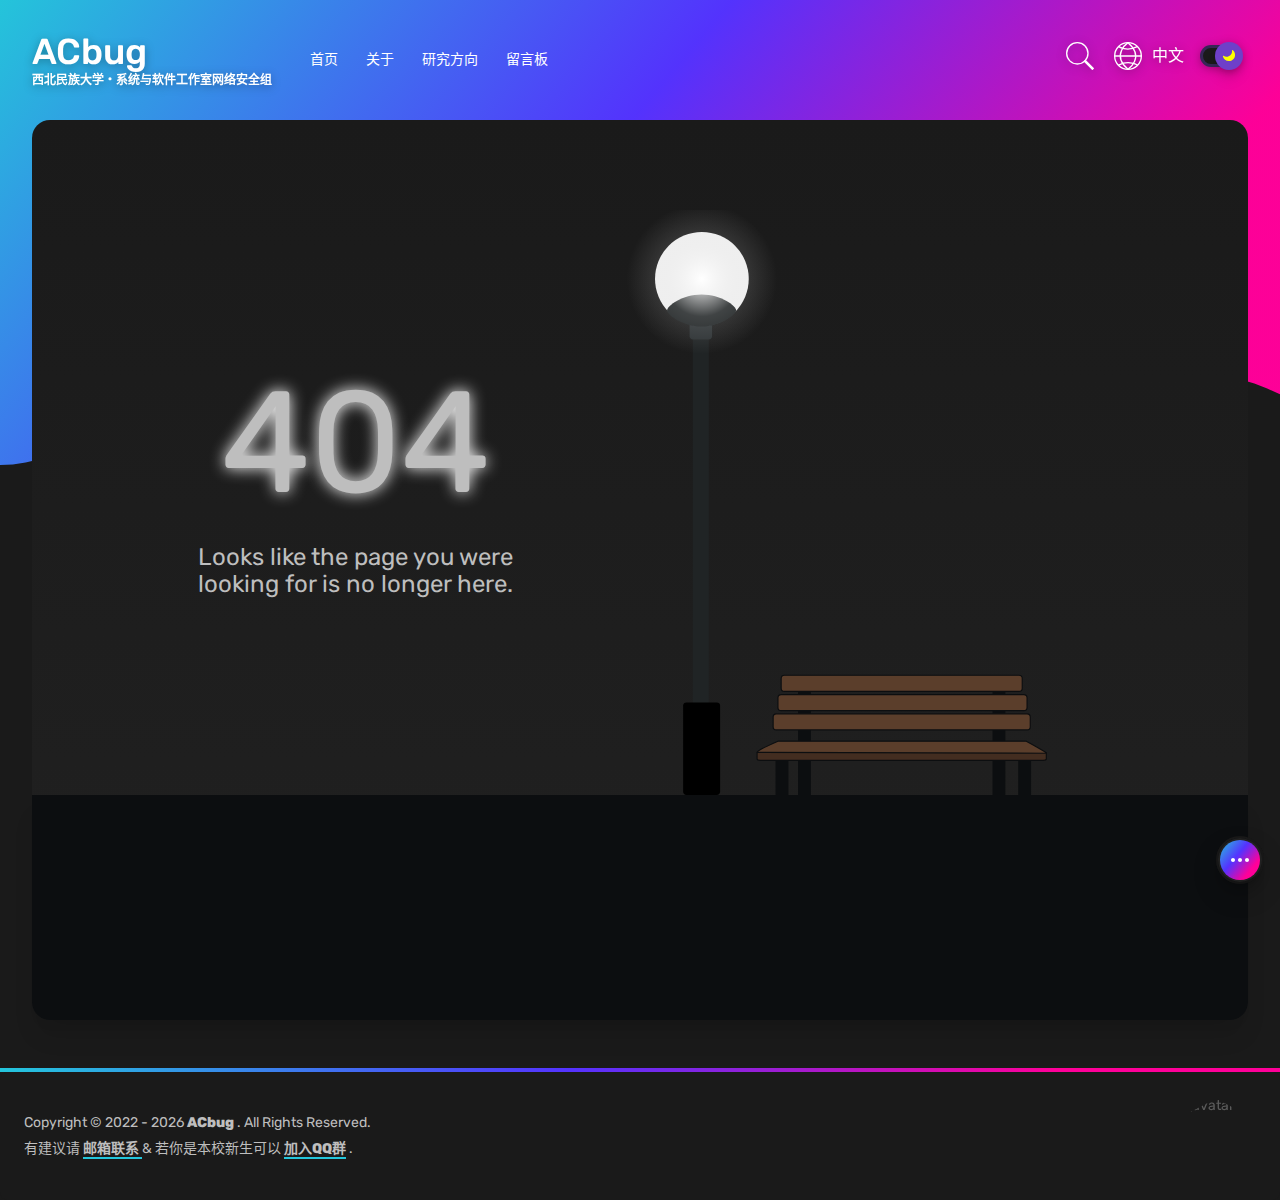
==== commit 021b0c25: "Site updated: 2022-09-05 13:04:29" ====
--- a/index.html
+++ b/index.html
@@ -1 +1 @@
-<!DOCTYPE html><html lang="zh-CN"><head><meta charset="utf-8"><meta http-equiv="X-UA-Compatible" content="IE=edge"><meta name="viewport" content="width=device-width,initial-scale=1"><link rel="icon" href="/favicon.ico"><link href="/static/css/chunk-libs.eebac533.css" rel="stylesheet"><link href="/static/css/app.0d31776f.css" rel="stylesheet"><!-- hexo injector head_end start --><script rel="prefetch" async src="https://busuanzi.ibruce.info/busuanzi/2.3/busuanzi.pure.mini.js"></script><script rel="preload" src="https://cdn.bootcdn.net/ajax/libs/prism/1.23.0/components/prism-core.js" data-manual></script><script rel="preload" src="https://cdn.bootcdn.net/ajax/libs/prism/1.23.0/plugins/autoloader/prism-autoloader.js"></script><script rel="preload" src="https://cdn.bootcdn.net/ajax/libs/prism/1.23.0/plugins/toolbar/prism-toolbar.min.js"></script><script rel="preload" src="https://cdn.bootcdn.net/ajax/libs/prism/1.23.0/plugins/copy-to-clipboard/prism-copy-to-clipboard.min.js"></script><script rel="preload" src="https://cdn.bootcdn.net/ajax/libs/blueimp-md5/2.18.0/js/md5.min.js"></script><script rel="preload" src="https://cdn.bootcdn.net/ajax/libs/lodash.js/4.17.21/lodash.min.js"></script><link rel="stylesheet" href="https://cdn.bootcdn.net/ajax/libs/prism/1.23.0/themes/prism.min.css"/><link rel="stylesheet" href="https://cdn.bootcdn.net/ajax/libs/prism/1.23.0/plugins/toolbar/prism-toolbar.min.css"/><link rel="stylesheet" href="https://fonts.loli.net/css?family=Rubik" /><script rel="preload" src="https://img2.i-nmb.cn/Valine.min.js"></script><script rel="preload" src="https://img2.i-nmb.cn/av-min.js"></script><!-- hexo injector head_end end --><meta name="generator" content="Hexo 6.2.0"></head><body id="body-container"><noscript><strong>We're sorry but Aurora Blog doesn't work properly without JavaScript enabled. Please enable it to continue.</strong></noscript><div id="app"></div><script>(function(e){function t(t){for(var a,n,u=t[0],i=t[1],c=t[2],l=0,p=[];l<u.length;l++)n=u[l],Object.prototype.hasOwnProperty.call(o,n)&&o[n]&&p.push(o[n][0]),o[n]=0;for(a in i)Object.prototype.hasOwnProperty.call(i,a)&&(e[a]=i[a]);f&&f(t);while(p.length)p.shift()();return s.push.apply(s,c||[]),r()}function r(){for(var e,t=0;t<s.length;t++){for(var r=s[t],a=!0,n=1;n<r.length;n++){var u=r[n];0!==o[u]&&(a=!1)}a&&(s.splice(t--,1),e=i(i.s=r[0]))}return e}var a={},n={runtime:0},o={runtime:0},s=[];function u(e){return i.p+"static/js/"+({404:"404",about:"about",archives:"archives",categories:"categories",page:"page",post:"post",result:"result",tags:"tags"}[e]||e)+"."+{404:"00d640a8",about:"024aacd1",archives:"574ac664",categories:"90aa5475",page:"a02618ad",post:"cebfbaa4",result:"39470350",tags:"2ad613f5"}[e]+".js"}function i(t){if(a[t])return a[t].exports;var r=a[t]={i:t,l:!1,exports:{}};return e[t].call(r.exports,r,r.exports,i),r.l=!0,r.exports}i.e=function(e){var t=[],r={404:1,about:1,archives:1,categories:1,page:1,post:1,result:1,tags:1};n[e]?t.push(n[e]):0!==n[e]&&r[e]&&t.push(n[e]=new Promise((function(t,r){for(var a="static/css/"+({404:"404",about:"about",archives:"archives",categories:"categories",page:"page",post:"post",result:"result",tags:"tags"}[e]||e)+"."+{404:"1a6cd5bd",about:"32dfa3b0",archives:"c0d49bd5",categories:"10e2be12",page:"749ad047",post:"9f951a60",result:"10e2be12",tags:"10e2be12"}[e]+".css",o=i.p+a,s=document.getElementsByTagName("link"),u=0;u<s.length;u++){var c=s[u],l=c.getAttribute("data-href")||c.getAttribute("href");if("stylesheet"===c.rel&&(l===a||l===o))return t()}var p=document.getElementsByTagName("style");for(u=0;u<p.length;u++){c=p[u],l=c.getAttribute("data-href");if(l===a||l===o)return t()}var f=document.createElement("link");f.rel="stylesheet",f.type="text/css",f.onload=t,f.onerror=function(t){var a=t&&t.target&&t.target.src||o,s=new Error("Loading CSS chunk "+e+" failed.\n("+a+")");s.code="CSS_CHUNK_LOAD_FAILED",s.request=a,delete n[e],f.parentNode.removeChild(f),r(s)},f.href=o;var d=document.getElementsByTagName("head")[0];d.appendChild(f)})).then((function(){n[e]=0})));var a=o[e];if(0!==a)if(a)t.push(a[2]);else{var s=new Promise((function(t,r){a=o[e]=[t,r]}));t.push(a[2]=s);var c,l=document.createElement("script");l.charset="utf-8",l.timeout=120,i.nc&&l.setAttribute("nonce",i.nc),l.src=u(e);var p=new Error;c=function(t){l.onerror=l.onload=null,clearTimeout(f);var r=o[e];if(0!==r){if(r){var a=t&&("load"===t.type?"missing":t.type),n=t&&t.target&&t.target.src;p.message="Loading chunk "+e+" failed.\n("+a+": "+n+")",p.name="ChunkLoadError",p.type=a,p.request=n,r[1](p)}o[e]=void 0}};var f=setTimeout((function(){c({type:"timeout",target:l})}),12e4);l.onerror=l.onload=c,document.head.appendChild(l)}return Promise.all(t)},i.m=e,i.c=a,i.d=function(e,t,r){i.o(e,t)||Object.defineProperty(e,t,{enumerable:!0,get:r})},i.r=function(e){"undefined"!==typeof Symbol&&Symbol.toStringTag&&Object.defineProperty(e,Symbol.toStringTag,{value:"Module"}),Object.defineProperty(e,"__esModule",{value:!0})},i.t=function(e,t){if(1&t&&(e=i(e)),8&t)return e;if(4&t&&"object"===typeof e&&e&&e.__esModule)return e;var r=Object.create(null);if(i.r(r),Object.defineProperty(r,"default",{enumerable:!0,value:e}),2&t&&"string"!=typeof e)for(var a in e)i.d(r,a,function(t){return e[t]}.bind(null,a));return r},i.n=function(e){var t=e&&e.__esModule?function(){return e["default"]}:function(){return e};return i.d(t,"a",t),t},i.o=function(e,t){return Object.prototype.hasOwnProperty.call(e,t)},i.p="/",i.oe=function(e){throw console.error(e),e};var c=window["webpackJsonp"]=window["webpackJsonp"]||[],l=c.push.bind(c);c.push=t,c=c.slice();for(var p=0;p<c.length;p++)t(c[p]);var f=l;r()})([]);</script><script src="/static/js/chunk-libs.dc6146cd.js"></script><script src="/static/js/app.6d2c358d.js"></script></body></html>+<!DOCTYPE html><html lang="zh-CN"><head><meta charset="utf-8"><meta http-equiv="X-UA-Compatible" content="IE=edge"><meta name="viewport" content="width=device-width,initial-scale=1"><link rel="icon" href="/favicon.ico"><link href="/static/css/chunk-libs.eebac533.css" rel="stylesheet"><link href="/static/css/app.0d31776f.css" rel="stylesheet"><!-- hexo injector head_end start --><script rel="prefetch" async src="https://busuanzi.ibruce.info/busuanzi/2.3/busuanzi.pure.mini.js"></script><script rel="preload" src="https://cdn.bootcdn.net/ajax/libs/prism/1.23.0/components/prism-core.js" data-manual></script><script rel="preload" src="https://cdn.bootcdn.net/ajax/libs/prism/1.23.0/plugins/autoloader/prism-autoloader.js"></script><script rel="preload" src="https://cdn.bootcdn.net/ajax/libs/prism/1.23.0/plugins/toolbar/prism-toolbar.min.js"></script><script rel="preload" src="https://img1.i-nmb.cn/prism-copy-to-clipboard.min.js"></script><script rel="preload" src="https://cdn.bootcdn.net/ajax/libs/blueimp-md5/2.18.0/js/md5.min.js"></script><script rel="preload" src="https://cdn.bootcdn.net/ajax/libs/lodash.js/4.17.21/lodash.min.js"></script><link rel="stylesheet" href="https://cdn.bootcdn.net/ajax/libs/prism/1.23.0/themes/prism.min.css"/><link rel="stylesheet" href="https://cdn.bootcdn.net/ajax/libs/prism/1.23.0/plugins/toolbar/prism-toolbar.min.css"/><link rel="stylesheet" href="https://fonts.loli.net/css?family=Rubik" /><script rel="preload" src="https://img2.i-nmb.cn/Valine.min.js"></script><script rel="preload" src="https://img2.i-nmb.cn/av-min.js"></script><!-- hexo injector head_end end --><meta name="generator" content="Hexo 6.2.0"></head><body id="body-container"><noscript><strong>We're sorry but Aurora Blog doesn't work properly without JavaScript enabled. Please enable it to continue.</strong></noscript><div id="app"></div><script>(function(e){function t(t){for(var a,n,u=t[0],i=t[1],c=t[2],l=0,p=[];l<u.length;l++)n=u[l],Object.prototype.hasOwnProperty.call(o,n)&&o[n]&&p.push(o[n][0]),o[n]=0;for(a in i)Object.prototype.hasOwnProperty.call(i,a)&&(e[a]=i[a]);f&&f(t);while(p.length)p.shift()();return s.push.apply(s,c||[]),r()}function r(){for(var e,t=0;t<s.length;t++){for(var r=s[t],a=!0,n=1;n<r.length;n++){var u=r[n];0!==o[u]&&(a=!1)}a&&(s.splice(t--,1),e=i(i.s=r[0]))}return e}var a={},n={runtime:0},o={runtime:0},s=[];function u(e){return i.p+"static/js/"+({404:"404",about:"about",archives:"archives",categories:"categories",page:"page",post:"post",result:"result",tags:"tags"}[e]||e)+"."+{404:"00d640a8",about:"024aacd1",archives:"574ac664",categories:"90aa5475",page:"a02618ad",post:"cebfbaa4",result:"39470350",tags:"2ad613f5"}[e]+".js"}function i(t){if(a[t])return a[t].exports;var r=a[t]={i:t,l:!1,exports:{}};return e[t].call(r.exports,r,r.exports,i),r.l=!0,r.exports}i.e=function(e){var t=[],r={404:1,about:1,archives:1,categories:1,page:1,post:1,result:1,tags:1};n[e]?t.push(n[e]):0!==n[e]&&r[e]&&t.push(n[e]=new Promise((function(t,r){for(var a="static/css/"+({404:"404",about:"about",archives:"archives",categories:"categories",page:"page",post:"post",result:"result",tags:"tags"}[e]||e)+"."+{404:"1a6cd5bd",about:"32dfa3b0",archives:"c0d49bd5",categories:"10e2be12",page:"749ad047",post:"9f951a60",result:"10e2be12",tags:"10e2be12"}[e]+".css",o=i.p+a,s=document.getElementsByTagName("link"),u=0;u<s.length;u++){var c=s[u],l=c.getAttribute("data-href")||c.getAttribute("href");if("stylesheet"===c.rel&&(l===a||l===o))return t()}var p=document.getElementsByTagName("style");for(u=0;u<p.length;u++){c=p[u],l=c.getAttribute("data-href");if(l===a||l===o)return t()}var f=document.createElement("link");f.rel="stylesheet",f.type="text/css",f.onload=t,f.onerror=function(t){var a=t&&t.target&&t.target.src||o,s=new Error("Loading CSS chunk "+e+" failed.\n("+a+")");s.code="CSS_CHUNK_LOAD_FAILED",s.request=a,delete n[e],f.parentNode.removeChild(f),r(s)},f.href=o;var d=document.getElementsByTagName("head")[0];d.appendChild(f)})).then((function(){n[e]=0})));var a=o[e];if(0!==a)if(a)t.push(a[2]);else{var s=new Promise((function(t,r){a=o[e]=[t,r]}));t.push(a[2]=s);var c,l=document.createElement("script");l.charset="utf-8",l.timeout=120,i.nc&&l.setAttribute("nonce",i.nc),l.src=u(e);var p=new Error;c=function(t){l.onerror=l.onload=null,clearTimeout(f);var r=o[e];if(0!==r){if(r){var a=t&&("load"===t.type?"missing":t.type),n=t&&t.target&&t.target.src;p.message="Loading chunk "+e+" failed.\n("+a+": "+n+")",p.name="ChunkLoadError",p.type=a,p.request=n,r[1](p)}o[e]=void 0}};var f=setTimeout((function(){c({type:"timeout",target:l})}),12e4);l.onerror=l.onload=c,document.head.appendChild(l)}return Promise.all(t)},i.m=e,i.c=a,i.d=function(e,t,r){i.o(e,t)||Object.defineProperty(e,t,{enumerable:!0,get:r})},i.r=function(e){"undefined"!==typeof Symbol&&Symbol.toStringTag&&Object.defineProperty(e,Symbol.toStringTag,{value:"Module"}),Object.defineProperty(e,"__esModule",{value:!0})},i.t=function(e,t){if(1&t&&(e=i(e)),8&t)return e;if(4&t&&"object"===typeof e&&e&&e.__esModule)return e;var r=Object.create(null);if(i.r(r),Object.defineProperty(r,"default",{enumerable:!0,value:e}),2&t&&"string"!=typeof e)for(var a in e)i.d(r,a,function(t){return e[t]}.bind(null,a));return r},i.n=function(e){var t=e&&e.__esModule?function(){return e["default"]}:function(){return e};return i.d(t,"a",t),t},i.o=function(e,t){return Object.prototype.hasOwnProperty.call(e,t)},i.p="/",i.oe=function(e){throw console.error(e),e};var c=window["webpackJsonp"]=window["webpackJsonp"]||[],l=c.push.bind(c);c.push=t,c=c.slice();for(var p=0;p<c.length;p++)t(c[p]);var f=l;r()})([]);</script><script src="/static/js/chunk-libs.dc6146cd.js"></script><script src="/static/js/app.6d2c358d.js"></script></body></html>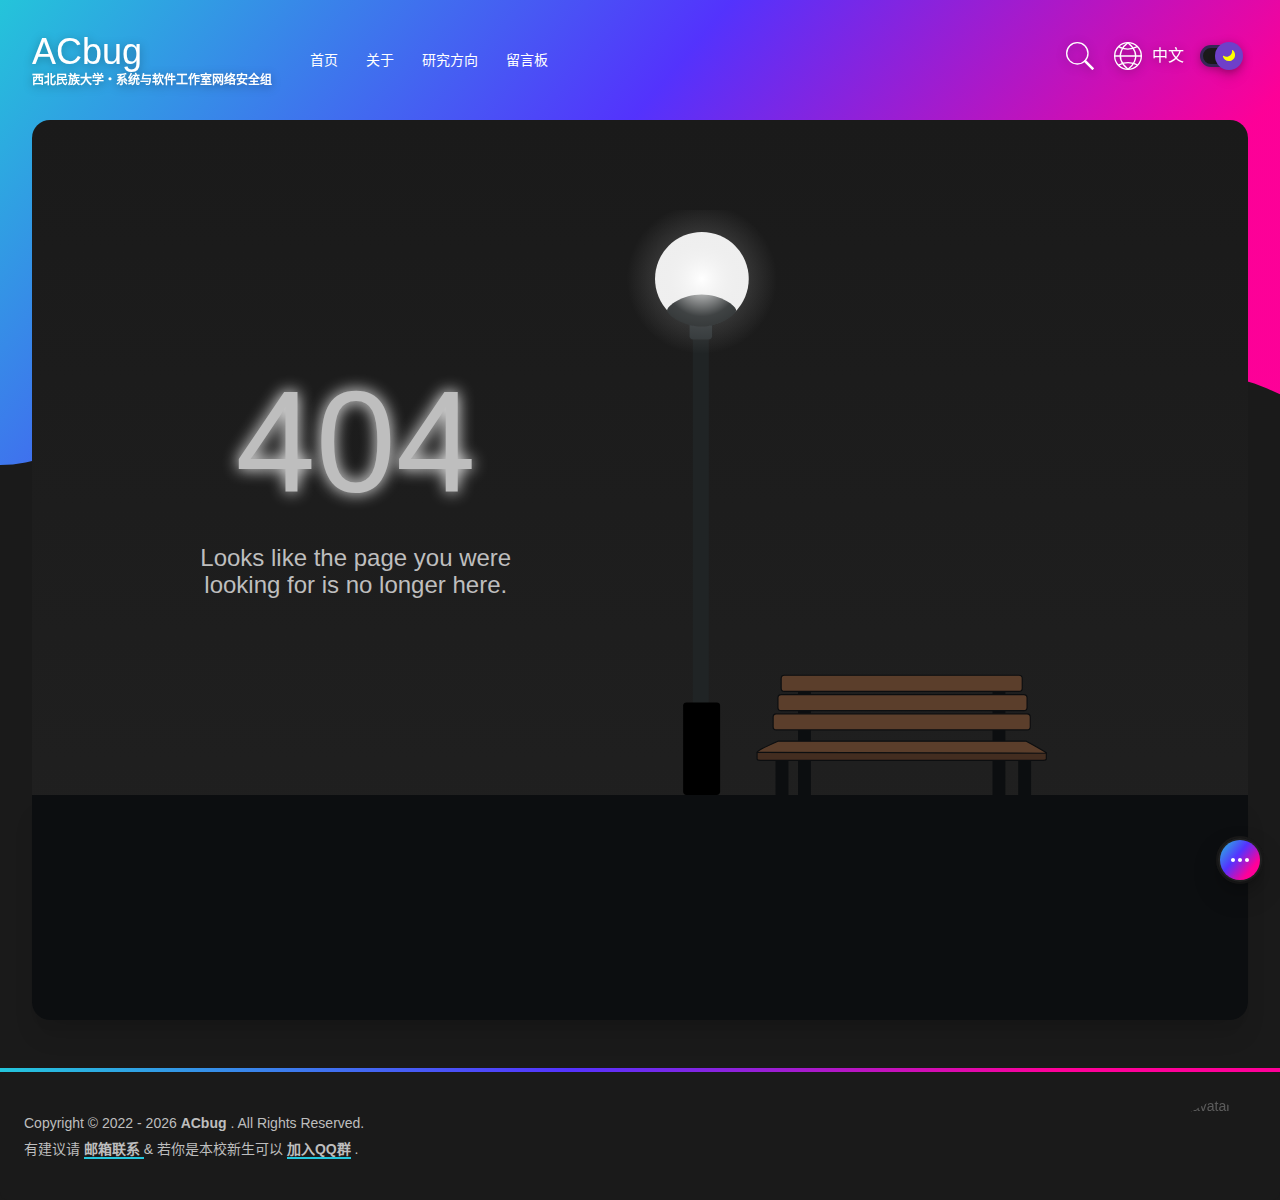
==== commit 310d8e51: "Site updated: 2022-09-05 13:38:55" ====
--- a/index.html
+++ b/index.html
@@ -1 +1 @@
-<!DOCTYPE html><html lang="zh-CN"><head><meta charset="utf-8"><meta http-equiv="X-UA-Compatible" content="IE=edge"><meta name="viewport" content="width=device-width,initial-scale=1"><link rel="icon" href="/favicon.ico"><link href="/static/css/chunk-libs.eebac533.css" rel="stylesheet"><link href="/static/css/app.0d31776f.css" rel="stylesheet"><!-- hexo injector head_end start --><script rel="prefetch" async src="https://busuanzi.ibruce.info/busuanzi/2.3/busuanzi.pure.mini.js"></script><script rel="preload" src="https://cdn.bootcdn.net/ajax/libs/prism/1.23.0/components/prism-core.js" data-manual></script><script rel="preload" src="https://cdn.bootcdn.net/ajax/libs/prism/1.23.0/plugins/autoloader/prism-autoloader.js"></script><script rel="preload" src="https://cdn.bootcdn.net/ajax/libs/prism/1.23.0/plugins/toolbar/prism-toolbar.min.js"></script><script rel="preload" src="https://img1.i-nmb.cn/prism-copy-to-clipboard.min.js"></script><script rel="preload" src="https://cdn.bootcdn.net/ajax/libs/blueimp-md5/2.18.0/js/md5.min.js"></script><script rel="preload" src="https://cdn.bootcdn.net/ajax/libs/lodash.js/4.17.21/lodash.min.js"></script><link rel="stylesheet" href="https://cdn.bootcdn.net/ajax/libs/prism/1.23.0/themes/prism.min.css"/><link rel="stylesheet" href="https://cdn.bootcdn.net/ajax/libs/prism/1.23.0/plugins/toolbar/prism-toolbar.min.css"/><link rel="stylesheet" href="https://fonts.loli.net/css?family=Rubik" /><script rel="preload" src="https://img2.i-nmb.cn/Valine.min.js"></script><script rel="preload" src="https://img2.i-nmb.cn/av-min.js"></script><!-- hexo injector head_end end --><meta name="generator" content="Hexo 6.2.0"></head><body id="body-container"><noscript><strong>We're sorry but Aurora Blog doesn't work properly without JavaScript enabled. Please enable it to continue.</strong></noscript><div id="app"></div><script>(function(e){function t(t){for(var a,n,u=t[0],i=t[1],c=t[2],l=0,p=[];l<u.length;l++)n=u[l],Object.prototype.hasOwnProperty.call(o,n)&&o[n]&&p.push(o[n][0]),o[n]=0;for(a in i)Object.prototype.hasOwnProperty.call(i,a)&&(e[a]=i[a]);f&&f(t);while(p.length)p.shift()();return s.push.apply(s,c||[]),r()}function r(){for(var e,t=0;t<s.length;t++){for(var r=s[t],a=!0,n=1;n<r.length;n++){var u=r[n];0!==o[u]&&(a=!1)}a&&(s.splice(t--,1),e=i(i.s=r[0]))}return e}var a={},n={runtime:0},o={runtime:0},s=[];function u(e){return i.p+"static/js/"+({404:"404",about:"about",archives:"archives",categories:"categories",page:"page",post:"post",result:"result",tags:"tags"}[e]||e)+"."+{404:"00d640a8",about:"024aacd1",archives:"574ac664",categories:"90aa5475",page:"a02618ad",post:"cebfbaa4",result:"39470350",tags:"2ad613f5"}[e]+".js"}function i(t){if(a[t])return a[t].exports;var r=a[t]={i:t,l:!1,exports:{}};return e[t].call(r.exports,r,r.exports,i),r.l=!0,r.exports}i.e=function(e){var t=[],r={404:1,about:1,archives:1,categories:1,page:1,post:1,result:1,tags:1};n[e]?t.push(n[e]):0!==n[e]&&r[e]&&t.push(n[e]=new Promise((function(t,r){for(var a="static/css/"+({404:"404",about:"about",archives:"archives",categories:"categories",page:"page",post:"post",result:"result",tags:"tags"}[e]||e)+"."+{404:"1a6cd5bd",about:"32dfa3b0",archives:"c0d49bd5",categories:"10e2be12",page:"749ad047",post:"9f951a60",result:"10e2be12",tags:"10e2be12"}[e]+".css",o=i.p+a,s=document.getElementsByTagName("link"),u=0;u<s.length;u++){var c=s[u],l=c.getAttribute("data-href")||c.getAttribute("href");if("stylesheet"===c.rel&&(l===a||l===o))return t()}var p=document.getElementsByTagName("style");for(u=0;u<p.length;u++){c=p[u],l=c.getAttribute("data-href");if(l===a||l===o)return t()}var f=document.createElement("link");f.rel="stylesheet",f.type="text/css",f.onload=t,f.onerror=function(t){var a=t&&t.target&&t.target.src||o,s=new Error("Loading CSS chunk "+e+" failed.\n("+a+")");s.code="CSS_CHUNK_LOAD_FAILED",s.request=a,delete n[e],f.parentNode.removeChild(f),r(s)},f.href=o;var d=document.getElementsByTagName("head")[0];d.appendChild(f)})).then((function(){n[e]=0})));var a=o[e];if(0!==a)if(a)t.push(a[2]);else{var s=new Promise((function(t,r){a=o[e]=[t,r]}));t.push(a[2]=s);var c,l=document.createElement("script");l.charset="utf-8",l.timeout=120,i.nc&&l.setAttribute("nonce",i.nc),l.src=u(e);var p=new Error;c=function(t){l.onerror=l.onload=null,clearTimeout(f);var r=o[e];if(0!==r){if(r){var a=t&&("load"===t.type?"missing":t.type),n=t&&t.target&&t.target.src;p.message="Loading chunk "+e+" failed.\n("+a+": "+n+")",p.name="ChunkLoadError",p.type=a,p.request=n,r[1](p)}o[e]=void 0}};var f=setTimeout((function(){c({type:"timeout",target:l})}),12e4);l.onerror=l.onload=c,document.head.appendChild(l)}return Promise.all(t)},i.m=e,i.c=a,i.d=function(e,t,r){i.o(e,t)||Object.defineProperty(e,t,{enumerable:!0,get:r})},i.r=function(e){"undefined"!==typeof Symbol&&Symbol.toStringTag&&Object.defineProperty(e,Symbol.toStringTag,{value:"Module"}),Object.defineProperty(e,"__esModule",{value:!0})},i.t=function(e,t){if(1&t&&(e=i(e)),8&t)return e;if(4&t&&"object"===typeof e&&e&&e.__esModule)return e;var r=Object.create(null);if(i.r(r),Object.defineProperty(r,"default",{enumerable:!0,value:e}),2&t&&"string"!=typeof e)for(var a in e)i.d(r,a,function(t){return e[t]}.bind(null,a));return r},i.n=function(e){var t=e&&e.__esModule?function(){return e["default"]}:function(){return e};return i.d(t,"a",t),t},i.o=function(e,t){return Object.prototype.hasOwnProperty.call(e,t)},i.p="/",i.oe=function(e){throw console.error(e),e};var c=window["webpackJsonp"]=window["webpackJsonp"]||[],l=c.push.bind(c);c.push=t,c=c.slice();for(var p=0;p<c.length;p++)t(c[p]);var f=l;r()})([]);</script><script src="/static/js/chunk-libs.dc6146cd.js"></script><script src="/static/js/app.6d2c358d.js"></script></body></html>+<!DOCTYPE html><html lang="zh-CN"><head><meta charset="utf-8"><meta http-equiv="X-UA-Compatible" content="IE=edge"><meta name="viewport" content="width=device-width,initial-scale=1"><link rel="icon" href="/favicon.ico"><link href="/static/css/chunk-libs.eebac533.css" rel="stylesheet"><link href="/static/css/app.0d31776f.css" rel="stylesheet"><!-- hexo injector head_end start --><script rel="prefetch" async src="https://busuanzi.ibruce.info/busuanzi/2.3/busuanzi.pure.mini.js"></script><script rel="preload" src="https://cdn.bootcdn.net/ajax/libs/prism/1.23.0/components/prism-core.js" data-manual></script><script rel="preload" src="https://cdn.bootcdn.net/ajax/libs/prism/1.23.0/plugins/autoloader/prism-autoloader.js"></script><script rel="preload" src="https://cdn.bootcdn.net/ajax/libs/prism/1.23.0/plugins/toolbar/prism-toolbar.min.js"></script><script rel="preload" src="https://img1.i-nmb.cn/prism-copy-to-clipboard.min.js"></script><script rel="preload" src="https://cdn.bootcdn.net/ajax/libs/blueimp-md5/2.18.0/js/md5.min.js"></script><script rel="preload" src="https://cdn.bootcdn.net/ajax/libs/lodash.js/4.17.21/lodash.min.js"></script><link rel="stylesheet" href="https://cdn.bootcdn.net/ajax/libs/prism/1.23.0/themes/prism.min.css"/><link rel="stylesheet" href="https://cdn.bootcdn.net/ajax/libs/prism/1.23.0/plugins/toolbar/prism-toolbar.min.css"/><link rel="stylesheet" href="https://fonts.i-nmb.cn/Rubik/font.css" /><script rel="preload" src="https://img2.i-nmb.cn/Valine.min.js"></script><script rel="preload" src="https://img2.i-nmb.cn/av-min.js"></script><!-- hexo injector head_end end --><meta name="generator" content="Hexo 6.2.0"></head><body id="body-container"><noscript><strong>We're sorry but Aurora Blog doesn't work properly without JavaScript enabled. Please enable it to continue.</strong></noscript><div id="app"></div><script>(function(e){function t(t){for(var a,n,u=t[0],i=t[1],c=t[2],l=0,p=[];l<u.length;l++)n=u[l],Object.prototype.hasOwnProperty.call(o,n)&&o[n]&&p.push(o[n][0]),o[n]=0;for(a in i)Object.prototype.hasOwnProperty.call(i,a)&&(e[a]=i[a]);f&&f(t);while(p.length)p.shift()();return s.push.apply(s,c||[]),r()}function r(){for(var e,t=0;t<s.length;t++){for(var r=s[t],a=!0,n=1;n<r.length;n++){var u=r[n];0!==o[u]&&(a=!1)}a&&(s.splice(t--,1),e=i(i.s=r[0]))}return e}var a={},n={runtime:0},o={runtime:0},s=[];function u(e){return i.p+"static/js/"+({404:"404",about:"about",archives:"archives",categories:"categories",page:"page",post:"post",result:"result",tags:"tags"}[e]||e)+"."+{404:"00d640a8",about:"024aacd1",archives:"574ac664",categories:"90aa5475",page:"a02618ad",post:"cebfbaa4",result:"39470350",tags:"2ad613f5"}[e]+".js"}function i(t){if(a[t])return a[t].exports;var r=a[t]={i:t,l:!1,exports:{}};return e[t].call(r.exports,r,r.exports,i),r.l=!0,r.exports}i.e=function(e){var t=[],r={404:1,about:1,archives:1,categories:1,page:1,post:1,result:1,tags:1};n[e]?t.push(n[e]):0!==n[e]&&r[e]&&t.push(n[e]=new Promise((function(t,r){for(var a="static/css/"+({404:"404",about:"about",archives:"archives",categories:"categories",page:"page",post:"post",result:"result",tags:"tags"}[e]||e)+"."+{404:"1a6cd5bd",about:"32dfa3b0",archives:"c0d49bd5",categories:"10e2be12",page:"749ad047",post:"9f951a60",result:"10e2be12",tags:"10e2be12"}[e]+".css",o=i.p+a,s=document.getElementsByTagName("link"),u=0;u<s.length;u++){var c=s[u],l=c.getAttribute("data-href")||c.getAttribute("href");if("stylesheet"===c.rel&&(l===a||l===o))return t()}var p=document.getElementsByTagName("style");for(u=0;u<p.length;u++){c=p[u],l=c.getAttribute("data-href");if(l===a||l===o)return t()}var f=document.createElement("link");f.rel="stylesheet",f.type="text/css",f.onload=t,f.onerror=function(t){var a=t&&t.target&&t.target.src||o,s=new Error("Loading CSS chunk "+e+" failed.\n("+a+")");s.code="CSS_CHUNK_LOAD_FAILED",s.request=a,delete n[e],f.parentNode.removeChild(f),r(s)},f.href=o;var d=document.getElementsByTagName("head")[0];d.appendChild(f)})).then((function(){n[e]=0})));var a=o[e];if(0!==a)if(a)t.push(a[2]);else{var s=new Promise((function(t,r){a=o[e]=[t,r]}));t.push(a[2]=s);var c,l=document.createElement("script");l.charset="utf-8",l.timeout=120,i.nc&&l.setAttribute("nonce",i.nc),l.src=u(e);var p=new Error;c=function(t){l.onerror=l.onload=null,clearTimeout(f);var r=o[e];if(0!==r){if(r){var a=t&&("load"===t.type?"missing":t.type),n=t&&t.target&&t.target.src;p.message="Loading chunk "+e+" failed.\n("+a+": "+n+")",p.name="ChunkLoadError",p.type=a,p.request=n,r[1](p)}o[e]=void 0}};var f=setTimeout((function(){c({type:"timeout",target:l})}),12e4);l.onerror=l.onload=c,document.head.appendChild(l)}return Promise.all(t)},i.m=e,i.c=a,i.d=function(e,t,r){i.o(e,t)||Object.defineProperty(e,t,{enumerable:!0,get:r})},i.r=function(e){"undefined"!==typeof Symbol&&Symbol.toStringTag&&Object.defineProperty(e,Symbol.toStringTag,{value:"Module"}),Object.defineProperty(e,"__esModule",{value:!0})},i.t=function(e,t){if(1&t&&(e=i(e)),8&t)return e;if(4&t&&"object"===typeof e&&e&&e.__esModule)return e;var r=Object.create(null);if(i.r(r),Object.defineProperty(r,"default",{enumerable:!0,value:e}),2&t&&"string"!=typeof e)for(var a in e)i.d(r,a,function(t){return e[t]}.bind(null,a));return r},i.n=function(e){var t=e&&e.__esModule?function(){return e["default"]}:function(){return e};return i.d(t,"a",t),t},i.o=function(e,t){return Object.prototype.hasOwnProperty.call(e,t)},i.p="/",i.oe=function(e){throw console.error(e),e};var c=window["webpackJsonp"]=window["webpackJsonp"]||[],l=c.push.bind(c);c.push=t,c=c.slice();for(var p=0;p<c.length;p++)t(c[p]);var f=l;r()})([]);</script><script src="/static/js/chunk-libs.dc6146cd.js"></script><script src="/static/js/app.6d2c358d.js"></script></body></html>